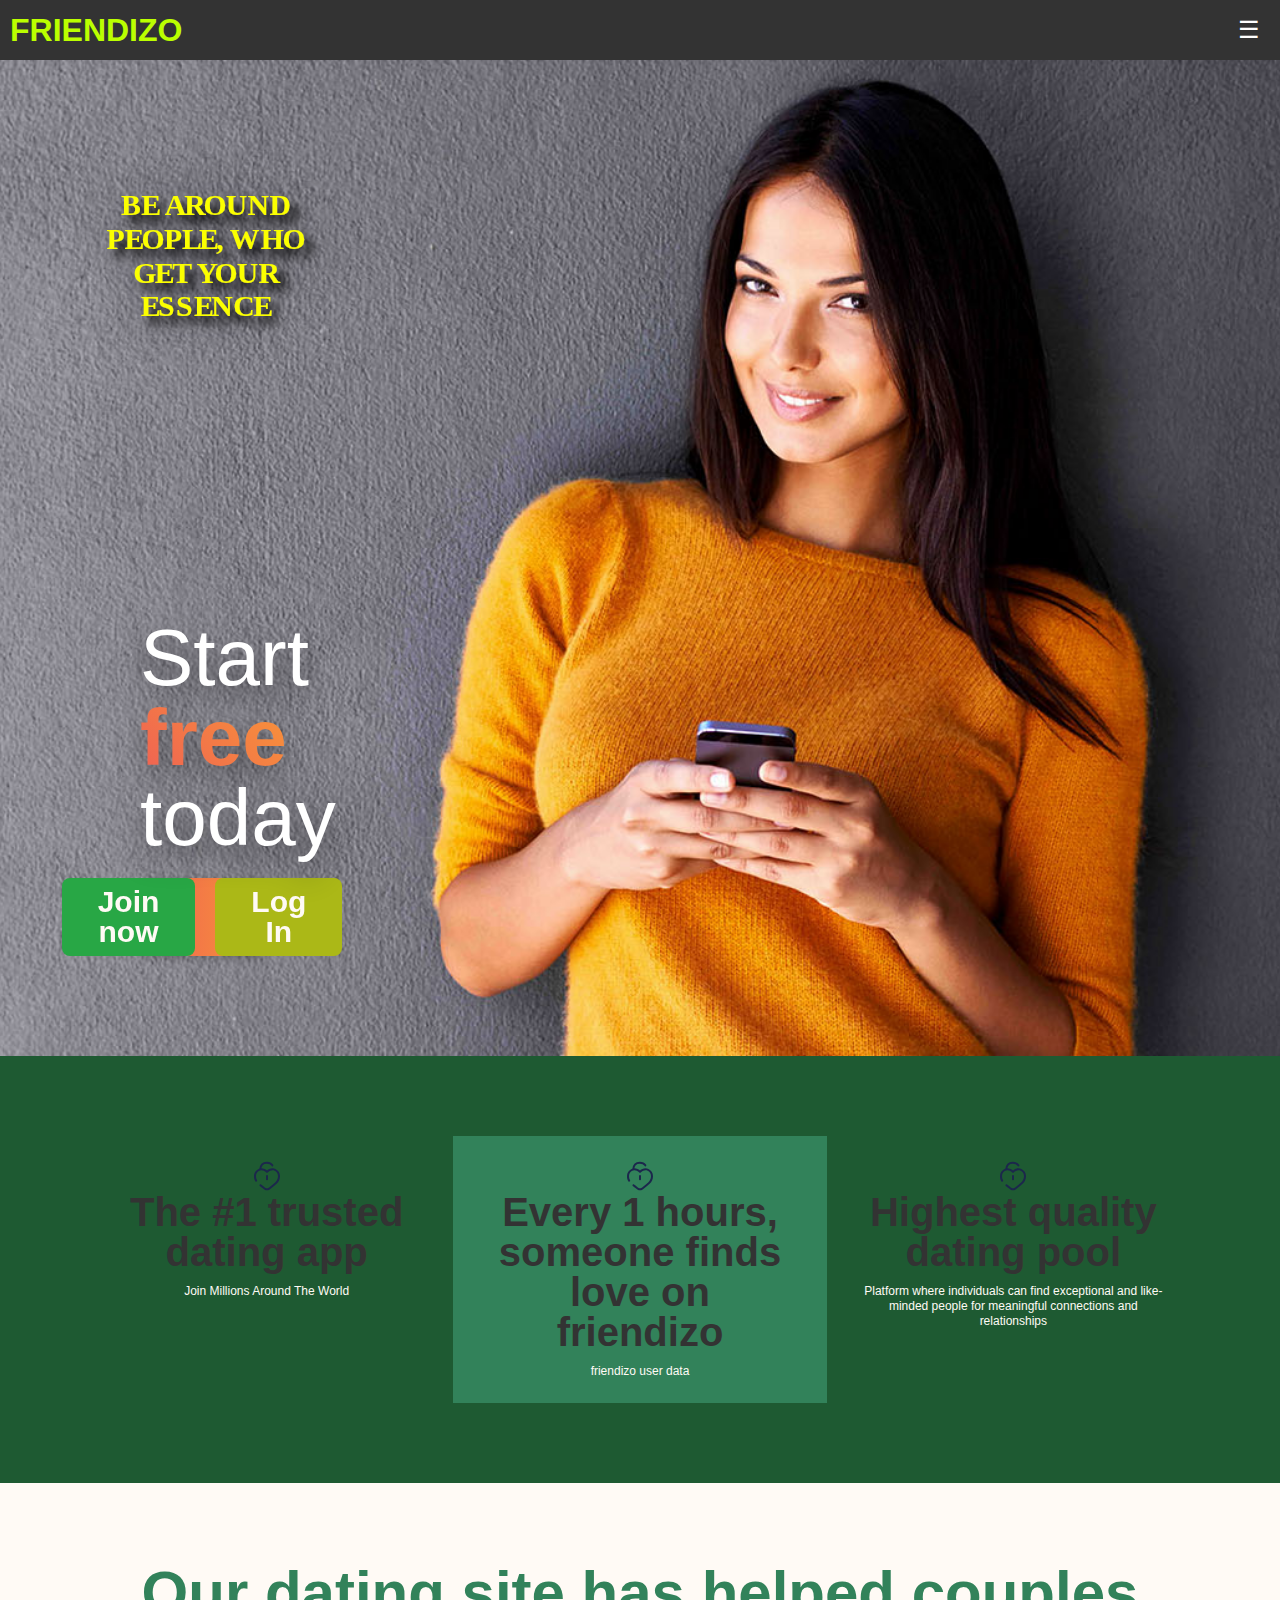
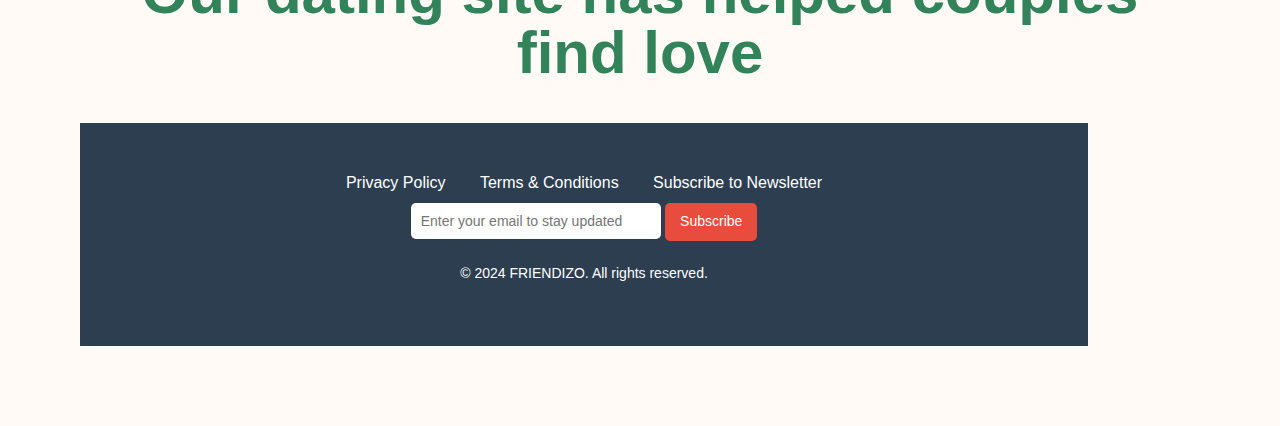
==== index.html @ dfd14a51 "ALL" ====
<link rel="stylesheet" id="theme-css" href="css/theme-friendizo.css" media="all">
<link rel="stylesheet" id="header" href="css/theme-friendizo.css" media="all">
		<link rel="shortcut icon" href="favicon.ico">
		<link rel="shortcut icon" href="images/favicon.svg" type="image/svg+xml">
		<meta name="application-name" content="friendizo">
		<meta name="theme-color" content="#32825a">
				<link rel="alternate" href="https://www.friendizo.com" hreflang="en-US">			
<!DOCTYPE html>
<html lang="en">
<head>
    <meta charset="UTF-8">
    <meta name="viewport" content="width=device-width, initial-scale=1.0">
    <title>FRIENDIZO</title>
    <style>
        body {
            margin: 0;
            font-family: Arial, sans-serif;
        }

        header {
            display: flex;
            justify-content: space-between;
            align-items: center;
            padding: 10px;
            background-color: #333;
            color: white;
            position: relative;
        }

        .logo {
            font-size: 2rem;
            font-weight: bold;
            color: #bbff00;
            animation: pulse 2s infinite;
        }

        @keyframes pulse {
            0%, 100% {
                transform: scale(1);
            }
            50% {
                transform: scale(1.1);
            }
        }

        .toggle-button {
            background: none;
            border: none;
            color: white;
            font-size: 1.5rem;
            cursor: pointer;
            padding: 5px 10px;
        }

        .menu-container {
            position: absolute;
            top: 50px;
            right: 10px;
            background-color: #444;
            color: white;
            width: 200px;
            display: none;
            border-radius: 5px;
            overflow: hidden;
            z-index: 10;
        }

        .menu-container a {
            color: white;
            text-decoration: none;
            display: block;
            padding: 10px;
            transition: background-color 0.3s ease, color 0.3s ease;
        }

        .menu-container a:hover {
            background-color: #ff6f61;
            color: white;
        }

        @keyframes slideDown {
            from {
                transform: translateY(-20px);
                opacity: 0;
            }
            to {
                transform: translateY(0);
                opacity: 1;
            }
        }

        @keyframes slideUp {
            from {
                transform: translateY(0);
                opacity: 1;
            }
            to {
                transform: translateY(-20px);
                opacity: 0;
            }
        }

        .menu-container.show {
            display: block;
            animation: slideDown 0.3s ease;
        }

        .menu-container.hide {
            animation: slideUp 0.3s ease;
            animation-fill-mode: forwards;
        }

        @media (max-width: 768px) {
            header {
                flex-wrap: wrap;
            }

            .menu-container {
                width: 100%;
                right: 0;
            }
        }
    </style>
</head>
<body>
    <header>
        <div class="logo"><a href="index.html">FRIENDIZO</a></div>
		
        <button class="toggle-button" onclick="toggleMenu()">☰</button>
    </header>
    <div id="menu" class="menu-container">
        
        <a href="index.html">Home</a>
        <a href="Log-in-form.html">Log In</a>
        <a href="Registration-form.html">Sign Up</a>

    </div>
    <script>
        const menu = document.getElementById('menu');
        let isMenuOpen = false;

        function toggleMenu() {
            if (isMenuOpen) {
                menu.classList.remove('show');
                menu.classList.add('hide');
                setTimeout(() => menu.style.display = 'none', 300);
            } else {
                menu.style.display = 'block';
                menu.classList.remove('hide');
                menu.classList.add('show');
            }
            isMenuOpen = !isMenuOpen;
        }
    </script>
</body>

	<section class="lp-header has-transition has-mobile-gradient has-main-100-background-color alignleft">
		<div class="image-container active" style="background-color: transparent; transition: opacity 2s ease-in-out;">
			<picture>
				<source media="(min-width: 768px)" srcset="images/homepage-uk-female-2023-02.jpg">
				<source srcset="images/date-ideas-1024x427.jpg">
				<img decoding="async" width="828" height="600" src="images/date-ideas-1024x427.jpg" alt="" loading="eager" fetchpriority="high">
			</picture>
		</div>
		<div class="image-container" style="background-color: transparent; transition: opacity 2s ease-in-out;">
			<picture>
				<source media="(min-width: 768px)" srcset="images/homepage-uk-male-2023-02.jpg">
				<source srcset="images/homepage-uk-male-2023-02-828x600.jpg">
				<img decoding="async" width="828" height="600" src="images/homepage-uk-male-2023-02-828x600.jpg" alt="" loading="lazy" fetchpriority="low">
			</picture>
		</div>
		<div class="block-content">
			<div class="inner-blocks">
	
				<div class="wp-block-group is-style-claim is-layout-flow wp-block-group-is-layout-flow">
					<div class="wp-block-group__inner-container">
						<figure class="wp-block-image aligncenter size-full is-resized is-style-drop-shadow">
							<img decoding="async" src="images/GWGY.svg" alt="" class="wp-image-193" style="width:600px">
						</figure>
						<div style="height:100px" aria-hidden="true" class="wp-block-spacer"></div>
					</div>
				</div>
<div class="wp-block-psg-intent-questions"><div class="container"><div class="wrapper">
<div class="wp-block-group is-layout-constrained wp-block-group-is-layout-constrained"><div class="wp-block-group__inner-container">


    <div class="wp-block-group is-layout-constrained wp-block-group-is-layout-constrained" id="question-2" style="display: block;">
        <div class="wp-block-group__inner-container">
            <p class="has-text-align-center is-style-heading" style="margin-bottom:var(---wp---preset---spacing---20); font-size:80px; font-style:normal; font-weight:500">
                Start <strong>free</strong> today
            </p>
            <div class="wp-block-button is-style-premium" style="display: flex; justify-content: center; gap: 20px;">
                <a class="wp-block-button__link wp-element-button" href="Registration-form.html">Join now</a>
                <a class="wp-block-button__link wp-element-button" href="Log-in-form.html">Log In</a>
            </div>
        </div>
    </div>
    


<script>
function showNextQuestion(nextQuestionId) {
    // Hide all sections
    document.querySelectorAll('.wp-block-group, .wp-block-psg-intent-question').forEach(el => {
        el.style.display = 'none';
    });
    // Show the targeted section
    document.getElementById(nextQuestionId).style.display = 'block';
}
</script>

<div class="hidden"></div>

</form>
</div></div>
</div></div></div>

<div class="seal">
	<div class="wp-block-image">
		<figure class="alignright">
	</div>
</div>

		</div>
	</div>
</section>



<div class="wp-block-group has-main-100-dark-background-color has-background is-layout-flow wp-block-group-is-layout-flow is-mobile-visible" style="margin-top:0;margin-bottom:0;padding-top:var(--wp--preset--spacing--16);padding-bottom:var(--wp--preset--spacing--16)"><div class="wp-block-group__inner-container">
<div class="seal">
	<div class="wp-block-image">
		<figure class="aligncenter">
	</div>
</div>
</div></div>



<div class="wp-block-group alignwide benefits has-main-200-color has-text-color has-background is-layout-flow wp-block-group-is-layout-flow" id="benefits" style="background-color:#1e5a32"><div class="wp-block-group__inner-container">
<div class="wp-block-columns md is-layout-flex wp-block-columns md-is-layout-flex">
<div class="wp-block-column is-style-default has-background is-layout-flow wp-block-column-is-layout-flow" style="background-color:#1e5a32">
<figure class="wp-block-image aligncenter size-full is-resized"><img decoding="async" src="images/Double-Heart.svg" alt="" class="wp-image-166" style="width:32px"></figure>



<p class="has-text-align-center is-style-heading" style="margin-top:var(--wp--preset--spacing--10);margin-bottom:var(--wp--preset--spacing--10);font-size:40px;font-style:normal;font-weight:700">The #1 trusted dating app</p>



<p class="has-text-align-center" style="margin-bottom:0;font-size:12px">Join Millions Around The World</p>
</div>



<div class="wp-block-column has-main-100-background-color has-background is-layout-flow wp-block-column-is-layout-flow">
<figure class="wp-block-image aligncenter size-full is-resized"><img decoding="async" src="images/Double-Heart.svg" alt="" class="wp-image-166" style="width:32px"></figure>



<p class="has-text-align-center is-style-heading" style="margin-top:var(--wp--preset--spacing--10);margin-bottom:var(--wp--preset--spacing--10);font-size:40px;font-style:normal;font-weight:700">Every 1 hours, someone finds love on friendizo</p>



<p class="has-text-align-center" style="margin-bottom:0;font-size:12px">friendizo user data</p>
</div>



<div class="wp-block-column has-background is-layout-flow wp-block-column-is-layout-flow" style="background-color:#1e5a32">
<figure class="wp-block-image aligncenter size-full is-resized"><img decoding="async" src="images/Double-Heart.svg" alt="" class="wp-image-166" style="width:32px"></figure>



<p class="has-text-align-center is-style-heading" style="margin-top:var(--wp--preset--spacing--10);margin-bottom:var(--wp--preset--spacing--10);font-size:40px;font-style:normal;font-weight:700">Highest quality dating pool</p>



<p class="has-text-align-center" style="margin-bottom:0;font-size:12px">Platform where individuals can find exceptional and like-minded people for meaningful connections and relationships</p>
</div>
</div>
</div></div>

</head>

</div>


<div id="Facts" class="wp-block-group is-style-default has-main-200-background-color has-background is-layout-flow wp-block-group-is-layout-flow"><div class="wp-block-group__inner-container">
    
<h1 class="wp-block-heading has-text-align-center has-main-100-color has-text-color" id="our-dating-site-helps-millions-find-real-love">Our dating site has helped couples find love</h1>
    </div>

    
<div class="login-container">
        <footer class="footer">
            <div class="footer-container">
                <div class="footer-links">
                    <a href="privacy-policy.html">Privacy Policy</a>
                    <a href="terms-and-conditions.html">Terms & Conditions</a>
                    <a href="#newsletter">Subscribe to Newsletter</a>
                </div>
                <div class="footer-newsletter" id="newsletter">
                    <form action="#" method="post" class="newsletter-form">
                        <input 
                            type="email" 
                            name="email" 
                            placeholder="Enter your email to stay updated" 
                            required 
                            class="newsletter-input">
                        <button type="submit" class="newsletter-btn">Subscribe</button>
                    </form>
                </div>
                <div class="footer-rights">
                    <p>© 2024 FRIENDIZO. All rights reserved.</p>
                </div>
            </div>
        </footer>
---- css/theme-friendizo.css ----
*,:after,:before{box-sizing:border-box}[hidden],template{display:none}a{background:transparent}a:active,a:hover{outline:0}abbr[title]{border-bottom:1px dotted}b,strong{font-weight:600}dfn{font-style:italic}h1{font-size:2em;margin:.67em 0}mark{background:#ff0;color:#000}small{font-size:80%}sub,sup{font-size:50%;line-height:0;position:relative;vertical-align:baseline}sup{top:-.5em}sub{bottom:-.25em}img{border:0}svg:not(:root){overflow:hidden}figure{margin:0 0 1em}hr{box-sizing:content-box;height:0}pre{overflow:auto}code,kbd,pre,samp{font-family:monospace;font-size:1em}button,input,optgroup,select,textarea{color:inherit;font:inherit;margin:0}button{background:transparent;border:none;overflow:visible}button,select{text-transform:none}button,html input[type=button],input[type=reset],input[type=submit]{-webkit-appearance:button;cursor:pointer}button[disabled],html input[disabled]{cursor:default}button::-moz-focus-inner,input::-moz-focus-inner{border:0;padding:0}input{line-height:normal}input[type=checkbox],input[type=radio]{box-sizing:border-box;padding:0}input[type=number]::-webkit-inner-spin-button,input[type=number]::-webkit-outer-spin-button{height:auto}input[type=search]{-webkit-appearance:textfield;box-sizing:content-box}input[type=search]::-webkit-search-cancel-button,input[type=search]::-webkit-search-decoration{-webkit-appearance:none}fieldset{margin:0}fieldset,legend{border:0;padding:0}textarea{overflow:auto}optgroup{font-weight:600}table{border-collapse:collapse;border-spacing:0}ol,td,th,ul{padding:0}ol,ul{margin:0}@keyframes knightrider{0%{transform:translateX(-100%)}40%{transform:translateX(-100%)}60%{transform:translateX(100%)}to{transform:translateX(100%)}}html{scroll-behavior:smooth}body{-webkit-font-smoothing:antialiased;display:flex;flex-direction:column;justify-content:space-between;margin:0;min-height:100vh}.page-wrapper{overflow-x:hidden;position:relative}.transition .page-wrapper{transition:transform .35s cubic-bezier(.15,.65,.25,.95)}.login-form-is-visible .page-wrapper{transform:translateY(var(--login-form-height))}.is-desktop-visible{display:none}@media (min-width:768px){.is-desktop-visible{display:block}.is-mobile-visible{display:none}}.inner{margin:0 auto;max-width:1280px;padding:0 20px;width:100%}.has-text-align-left{text-align:left}.has-text-align-center{text-align:center}.has-text-align-right{text-align:right}.is-style-hyphens{-webkit-hyphens:auto;hyphens:auto}p.is-style-no-margin{margin-bottom:.1em}p.is-style-max-width{margin-left:auto;margin-right:auto;max-width:700px}.visually-hidden{clip:rect(0 0 0 0);-webkit-clip-path:inset(50%);clip-path:inset(50%);height:1px;overflow:hidden;position:absolute;white-space:nowrap;width:1px}:focus-visible{border-radius:inherit;outline:2px solid #e84034;outline-offset:2px}dialog{background-color:#fff;border:none;border-radius:20px;max-width:500px}dialog .modalbox{display:flex;flex-direction:column;gap:20px}dialog .modalbox-headline,dialog .modalbox-text{margin:0}.wp-block-psg-animation-container>*{opacity:0}.language-container .language-selector{display:inline-block;position:relative}.language-container .language-selector .current-language{align-items:center;background-color:transparent;border:2px solid hsla(0,0%,100%,.7);cursor:pointer;display:inline-flex;font-size:13px;padding:10px 16px;width:102px}.language-container .language-selector .current-language.is-visible+.language-list{opacity:1;pointer-events:auto;transition:opacity .25s ease-out}.language-container .language-selector .current-language svg{height:14px;margin-left:5px;pointer-events:none;width:14px}.language-container .language-selector .current-language svg path{fill:#fff}.language-container .language-selector .language-list:after{border-left:12px solid transparent;border-right:12px solid transparent;border-top:12px solid #fff;content:"";height:0;left:50%;margin-left:-12px;position:absolute;top:calc(100% - 1px);width:0}@media (min-width:930px){.language-container .language-selector .language-list:after{left:100%;margin-left:-62px}}.language-container .language-selector ul{background-color:#fff;border-radius:4px;box-shadow:0 -8px 50px -9px rgba(0,0,0,.15);color:#000;padding:12px 30px}.language-container .language-selector ul a{align-items:center;display:inline-flex;padding:10px 0;width:100%}.language-container .language-selector ul a:hover{text-decoration:underline}.language-container .language-selector .flag{margin-right:10px;pointer-events:none}.login-form{top:-100%}.login-form-is-visible .login-form{top:0}.header.default:before{box-shadow:0 0 200px rgba(0,0,10,.6),0 0 150px rgba(0,0,10,.4),0 0 100px rgba(0,0,10,.4);content:"";height:100px;left:0;pointer-events:none;position:absolute;top:0;transform:translateY(-100%);width:100%}.is-layout-flex{display:flex;flex-wrap:wrap;gap:10px}.is-layout-flex>*{margin:0}.is-layout-flex.is-vertical{flex-direction:column}.is-layout-flex.is-nowrap{flex-wrap:nowrap}.is-layout-flex.is-content-justification-left{justify-content:flex-start}.is-layout-flex.is-content-justification-left.is-vertical{align-items:flex-start}.is-layout-flex.is-content-justification-center{justify-content:center}.is-layout-flex.is-content-justification-center.is-vertical{align-items:center}.is-layout-flex.is-content-justification-right{justify-content:flex-end}.is-layout-flex.is-content-justification-right.is-vertical{align-items:flex-end}.is-layout-flex.is-content-justification-stretch{align-items:stretch}.is-layout-flex.is-content-justification-space-between{justify-content:space-between}.wp-block-button{border:none;box-shadow:none;cursor:pointer;transition:background-color .2s,box-shadow .2s}.wp-block-button.wp-block-button__width-25{min-width:25%}.wp-block-button.wp-block-button__width-50{min-width:50%}.wp-block-button.wp-block-button__width-75{min-width:75%}.wp-block-button.wp-block-button__width-100{width:100%}.wp-block-column{flex-basis:100%;padding:0;width:100%}.wp-block-column.is-vertically-aligned-top{align-self:flex-start}.wp-block-column.is-vertically-aligned-center{align-self:center}.wp-block-column.is-vertically-aligned-bottom{align-self:flex-end}.wp-block-column>.wp-block-group,.wp-block-column>.wp-block-group>.wp-block-group__inner-container{padding:0}.wp-block-columns{flex-wrap:nowrap;gap:0}@media (max-width:calc(680px - 1px)){.wp-block-columns:not(.is-not-stacked-on-mobile).sm{flex-direction:column}.wp-block-columns:not(.is-not-stacked-on-mobile).sm.mobile-reverse-order{flex-direction:column-reverse}.wp-block-columns:not(.is-not-stacked-on-mobile).sm.max-width .wp-block-column>*{margin-left:auto;margin-right:auto;max-width:364px}}@media (max-width:calc(768px - 1px)){.wp-block-columns:not(.is-not-stacked-on-mobile).md{flex-direction:column}.wp-block-columns:not(.is-not-stacked-on-mobile).md.mobile-reverse-order{flex-direction:column-reverse}.wp-block-columns:not(.is-not-stacked-on-mobile).md.max-width .wp-block-column>*{margin-left:auto;margin-right:auto;max-width:364px}}@media (max-width:calc(930px - 1px)){.wp-block-columns:not(.is-not-stacked-on-mobile).lg{flex-direction:column}.wp-block-columns:not(.is-not-stacked-on-mobile).lg.mobile-reverse-order{flex-direction:column-reverse}.wp-block-columns:not(.is-not-stacked-on-mobile).lg.max-width .wp-block-column>*{margin-left:auto;margin-right:auto;max-width:364px}}@media (max-width:calc(1200px - 1px)){.wp-block-columns:not(.is-not-stacked-on-mobile).xl{flex-direction:column}.wp-block-columns:not(.is-not-stacked-on-mobile).xl.mobile-reverse-order{flex-direction:column-reverse}.wp-block-columns:not(.is-not-stacked-on-mobile).xl.max-width .wp-block-column>*{margin-left:auto;margin-right:auto;max-width:364px}}.wp-block-columns.are-vertically-aligned-top{align-items:flex-start}.wp-block-columns.are-vertically-aligned-center{align-items:center}.wp-block-columns.are-vertically-aligned-bottom{align-items:flex-end}.wp-block-columns.is-style-gap-10{gap:10px}.wp-block-columns.is-style-gap-10+.wp-block-columns{margin-top:10px}.wp-block-columns.is-style-gap-20{gap:20px}.wp-block-columns.is-style-gap-20+.wp-block-columns{margin-top:20px}.wp-block-columns.is-style-gap-30{gap:30px}.wp-block-columns.is-style-gap-30+.wp-block-columns{margin-top:30px}.wp-block-columns.is-style-gap-40{gap:40px}.wp-block-columns.is-style-gap-40+.wp-block-columns{margin-top:40px}.wp-block-group.alignfull .wp-block-group__inner-container,.wp-block-group.alignwide .wp-block-group__inner-container{padding:0}.wp-block-group.alignfull .wp-block-group__inner-container{max-width:unset}.wp-block-group.is-style-max-width .wp-block-group__inner-container{max-width:980px}.wp-block-group .wp-block-group__inner-container{margin:0 auto;max-width:1280px;padding:0 20px}.wp-block-group .wp-block-group__inner-container>a{display:block;outline-offset:4px}.wp-block-image{margin-bottom:0}.wp-block-image.is-style-cover{height:100%}.wp-block-image.is-style-cover img{height:100%;-o-object-fit:cover;object-fit:cover;width:100%}.wp-block-image.is-style-rounded img{border-radius:50%;-o-object-fit:cover;object-fit:cover}.wp-block-image.is-style-drop-shadow img{filter:drop-shadow(0 0 50px rgba(0,0,10,.4))}.wp-block-image:after{clear:both;content:"";display:table;float:none}.wp-block-image figure{margin-bottom:0}.wp-block-image img{display:block;max-width:100%}.wp-block-image img.has-border-color{border-style:solid}.wp-block-image:not(.is-style-rounded):not(.is-style-cover) img{height:auto}.wp-block-image .aligncenter,.wp-block-image.aligncenter{margin-left:auto;margin-right:auto;text-align:center}.wp-block-image .aligncenter img,.wp-block-image.aligncenter img{display:inline-block}.wp-block-image .alignleft{float:left}.wp-block-image .alignleft img{display:block}.wp-block-image .alignright{float:right}.wp-block-image .alignright img{display:block}.wp-block-image>a{display:inline-block}.wp-block-image>a>img{pointer-events:none}.wp-caption{max-width:100%}.wp-block-separator{background-color:rgba(0,0,10,.15);border:none;height:1px;margin:0 auto;max-width:1240px;width:calc(100% - 40px)}.wp-block-separator.aligncenter{max-width:980px}.wp-block-separator.alignwide{max-width:1280px;width:100%}.wp-block-separator.alignfull{max-width:100%;width:100%}.wp-block-spacer{margin:0}.wp-block-embed{margin:0 auto}.wp-block-embed.aligncenter{max-width:700px}.embed__container{height:0;overflow:hidden;padding-bottom:56.25%;padding-top:0;position:relative}.embed__container iframe{border:0;height:100%;left:0;position:absolute;top:0;width:100%}.wp-block-quote cite{display:block;font-size:.75em;font-style:normal}.lp-header{height:auto;overflow:hidden;position:relative;width:100%}@media (min-width:768px){.lp-header{min-height:88vh}}.lp-header.has-transition .image-container{transition:opacity 1s ease-in-out 1s}@media (min-width:768px){.lp-header.has-gradient .image-container:after{background:linear-gradient(90deg,rgba(0,0,10,.4) 0,transparent 60%);content:"";height:100%;left:0;position:absolute;top:0;width:100%}}.lp-header.gallery-is-mobile-hidden .image-container{display:none}@media (min-width:768px){.lp-header.gallery-is-mobile-hidden .image-container{display:block}}.lp-header.gallery-is-mobile-hidden .block-content{padding-top:30px}.lp-header .image-container{height:280px;left:0;opacity:0;position:absolute;top:0;width:100%}@media (min-width:768px){.lp-header .image-container{height:100%}}.lp-header .image-container.active{opacity:1;transition-delay:0ms}.lp-header .image-container[style="background-color: transparent"] img{width:100%}.lp-header .image-container img{display:block;height:100%;margin:0 auto;max-width:100%;-o-object-fit:cover;object-fit:cover;-o-object-position:50% 20%;object-position:50% 20%;width:100%}@media (min-width:768px){.lp-header .image-container img{-o-object-position:50% 50%;object-position:50% 50%;width:auto}}.lp-header .block-content{margin:0 auto;max-width:1280px;padding:300px 20px 30px;position:relative}@media (min-width:768px){.lp-header .block-content{min-height:inherit;padding:90px 20px 20px}}.lp-header .seal{bottom:10px;display:none;left:0;position:absolute;width:100%}@media (min-width:768px){.lp-header .seal{display:block}}.lp-header .seal .wp-block-image{padding:0 20px}.seal{pointer-events:none}.seal figure{margin-bottom:0}.seal a{display:block;pointer-events:auto}.wp-block-psg-slider{position:relative}.wp-block-psg-slider .scroll-slider{padding:0 50px;position:relative;width:100%;z-index:1}@media (min-width:768px){.wp-block-psg-slider .scroll-slider{padding:0 90px}.wp-block-psg-slider .scroll-slider[data-items-desktop="2"] .scroll-slider-wrapper>*{flex:0 0 50%;padding:0 5px}.wp-block-psg-slider .scroll-slider[data-items-desktop="3"] .scroll-slider-wrapper>*{flex:0 0 33.3333333333%;padding:0 5px}}.wp-block-psg-slider .scroll-slider .scroll-slider-wrapper{display:flex;list-style:none;overflow-x:hidden;scrollbar-width:none;width:100%}.wp-block-psg-slider .scroll-slider .scroll-slider-wrapper::-webkit-scrollbar{display:none}.wp-block-psg-slider .scroll-slider .scroll-slider-wrapper>*{flex:0 0 100%;padding:0;transform:translateZ(0)}.wp-block-psg-slider .scroll-slider .scroll-slider-wrapper>* .wp-block-image{margin-bottom:0}.wp-block-psg-slider .scroll-slider.scroll-enabled .scroll-slider-wrapper{-webkit-overflow-scrolling:touch;overflow-x:auto;overflow-y:hidden;scroll-snap-type:x mandatory}@media (hover:hover){.wp-block-psg-slider .scroll-slider.scroll-enabled .scroll-slider-wrapper{pointer-events:none}.wp-block-psg-slider .scroll-slider.scroll-enabled .scroll-slider-wrapper>*{pointer-events:auto}}.wp-block-psg-slider .scroll-slider.scroll-enabled .scroll-slider-wrapper>*{overflow:hidden;scroll-snap-align:start}.wp-block-psg-slider .scroll-slider.scroll-enabled .icon{visibility:visible}.wp-block-psg-slider .scroll-slider-pagination{display:flex;justify-content:center;padding:10px;position:relative;z-index:2}.wp-block-psg-slider .scroll-slider-pagination .bullet{background-color:#fff;border:2px solid rgba(0,0,10,.6);border-radius:50%;cursor:pointer;flex-basis:16px;height:16px;margin:0 8px;padding:0;width:16px}.wp-block-psg-slider .scroll-slider-pagination .bullet.active{border-color:#32825a}@media (hover:hover){.wp-block-psg-slider .scroll-slider-pagination .bullet:hover:after{background-color:#fff;transition-timing-function:ease-out}}.wp-block-psg-slider .scroll-slider-pagination+.scroll-slider-navigation{margin-top:-36px}.wp-block-psg-slider .scroll-slider-navigation{display:flex;justify-content:space-between;margin-left:-10px;pointer-events:none;position:absolute;top:50%;transform:translateY(-50%);width:calc(100% + 20px);z-index:2}@media (min-width:768px){.wp-block-psg-slider .scroll-slider-navigation{margin-left:0;width:100%}}.wp-block-psg-slider .scroll-slider-navigation button{align-items:center;background:none no-repeat 50% #32825a;border:none;border-radius:50%;display:flex;height:48px;justify-content:center;pointer-events:auto;transition:opacity .2s ease-out;width:48px}.wp-block-psg-slider .scroll-slider-navigation button:after{background-color:#fff;content:"";min-height:24px;min-width:24px}.wp-block-psg-slider .scroll-slider-navigation button:disabled{opacity:.2;pointer-events:none}.wp-block-psg-slider .scroll-slider-navigation button.prev:after{-webkit-mask-image:url(../images/icon-arrow-left-light.svg);mask-image:url(../images/icon-arrow-left-light.svg)}.wp-block-psg-slider .scroll-slider-navigation button.next:after{-webkit-mask-image:url(../images/icon-arrow-right-light.svg);mask-image:url(../images/icon-arrow-right-light.svg)}.error404 main{background:none transparent;padding:48px 0}.error404 .hentry{text-align:center}.error404 .hentry__title{color:#404047;margin:0 0 48px}.error404 .hentry__title .icon{color:#ef5602;display:block;font-size:72px;margin:0 0 24px}.error404 .hentry__content p{margin:24px 0 32px}lite-youtube{align-items:center;background-color:#32825a;background-position:50%;background-size:cover;border-radius:8px;cursor:pointer;display:flex;height:100%;justify-content:center;left:0;overflow:hidden;position:absolute;top:0;width:100%}lite-youtube:hover .play-button .shape{background-color:red;opacity:1}lite-youtube img{display:block;transform:scale(1.02)}lite-youtube .play-button{background:transparent;border:none;position:relative}lite-youtube .play-button:focus-visible{outline:none}lite-youtube .play-button:focus-visible .shape{background-color:red;opacity:1}lite-youtube .play-button:after{border-color:transparent transparent transparent #fff;border-style:solid;border-width:1em 0 1em 1.732em;content:"";font-size:.75em;height:0;left:50%;margin:-1em 0 0 -.75em;position:absolute;top:50%;width:0}lite-youtube .play-button .shape{background:#000;border-radius:50%/10%;color:#fff;height:3em;opacity:.7;position:relative;transition:all .15s ease-out;width:4em}lite-youtube .play-button .shape:before{background:inherit;border-radius:5%/50%;bottom:9%;content:"";left:-5%;position:absolute;right:-5%;top:9%}body{--body-bg-color:#32825a;background:var(--body-bg-color);color:#282828;font-family:SuisseIntl,sans-serif;font-size:16px;line-height:1.25}@font-face{font-display:swap;font-family:SuisseIntl;font-style:normal;font-weight:400;src:url(../fonts/SuisseIntl-Regular-WebS.woff2) format("woff2")}@font-face{font-display:swap;font-family:SuisseIntl;font-style:normal;font-weight:700;src:url(../fonts/SuisseIntl-Bold-WebS.woff2) format("woff2")}@font-face{font-display:swap;font-family:national-2-compressed;font-style:normal;font-weight:700;src:url(../fonts/national-2-compressed-bold.woff2) format("woff2")}@font-face{font-display:swap;font-family:national-2-compressed;font-style:normal;font-weight:500;src:url(../fonts/national-2-compressed-medium.woff2) format("woff2")}@font-face{font-display:swap;font-family:Parshicons;font-style:normal;font-weight:400;src:url(../fonts/parshicons.woff2) format("woff2")}h1,h2,h3,h4,h5,h6{font-family:national-2-compressed,sans-serif;font-stretch:normal;font-style:normal;font-weight:700;line-height:1;margin:0 0 .6665em}h1,h2,h3{font-size:50px}@media (min-width:768px){h1,h2,h3{font-size:60px}}h4{font-size:40px}h5{font-size:30px}h6{font-size:20px}a{color:inherit;outline:none}a,a:focus,a:hover{text-decoration:none}p.is-style-heading{font-family:national-2-compressed,sans-serif;font-stretch:normal;font-style:normal;font-weight:700;line-height:1}p.is-style-max-width{max-width:54ch}main ol,main p,main ul{font-size:20px;line-height:1.25;margin:0 0 2em}main ol a,main p a,main ul a{color:#32825a;text-decoration:underline}main ol:empty,main p:empty,main ul:empty{display:none}main ol,main ul{padding-left:22px}.icon{align-items:center;display:flex;font-size:15px;padding:4px 10px 1px;position:relative}.icon:before{font-family:Parshicons;font-style:normal;line-height:inherit}[class*=" icon-"] a,[class^=icon-] a{display:block;height:100%;left:0;overflow:hidden;position:absolute;text-indent:9999px!important;top:0;width:100%}.icon--girl:before{content:"\e001"}.icon--envelope:before{content:"\e002"}.icon--print:before{content:"\e003"}.icon--bin:before{content:"\e004"}.icon--keys:before{content:"\e005"}.icon--dislikes:before{content:"\e006"}.icon--star:before{content:"\e007"}.icon--warning:before{content:"\e008"}.icon--picture:before{content:"\e009"}.icon--circle-ok:before{content:"\e010"}.icon--circle-question-mark:before{content:"\e011"}.icon--lock:before{content:"\e012"}.icon--ok-2:before{content:"\e013"}.icon--google-maps:before{content:"\e015"}.icon--chat:before{content:"\e016"}.icon--filter:before{content:"\e017"}.icon--nameplate:before{content:"\e018"}.icon--photo:before{content:"\e019"}.icon--male-female:before{content:"\e020"}.icon--visitors:before{content:"\e021"}.icon--graph-1:before{content:"\e022"}.icon--halfling-search:before{content:"\e023"}.icon--halfling-list-alt:before{content:"\e024"}.icon--user:before{content:"\e025"}.icon--halfling-cog:before{content:"\e026"}.icon--pencil:before{content:"\e028"}.icon--threads:before{content:"\e029"}.icon--clock:before{content:"\e030"}.icon--reply:before{content:"\e031"}.icon--circle-plus:before{content:"\e032"}.icon--shield:before{content:"\e033"}.icon--refresh:before{content:"\e034"}.icon--circle-minus:before{content:"\e035"}.icon--chevron-left:before{content:"\e027"}.icon--chevron-right:before{content:"\e014"}.icon--message-read:before{content:"\e036"}.icon--circle-info:before{content:"\e037"}.icon--close:before{content:"\e038"}.icon--circle-percent0:before{content:"\e039"}.icon--circle-percent10:before{content:"\e040"}.icon--circle-percent20:before{content:"\e041"}.icon--circle-percent30:before{content:"\e042"}.icon--circle-percent40:before{content:"\e043"}.icon--circle-percent50:before{content:"\e044"}.icon--circle-percent60:before{content:"\e045"}.icon--circle-percent70:before{content:"\e046"}.icon--circle-percent80:before{content:"\e047"}.icon--circle-percent90:before{content:"\e048"}.icon--circle-percent100:before{content:"\e049"}.icon--pin:before{content:"\e050"}.icon--arrow-up:before{content:"\e051"}.icon--arrow-right:before{content:"\e052"}.icon--arrow-down:before{content:"\e053"}.icon--arrow-left:before{content:"\e054"}.icon--smile:before{content:"\e055"}.icon--spin-right:before{content:"\e056"}.icon--spin-left:before{content:"\e057"}.icon--drag-handle:before{content:"\e058"}.icon--eye-close:before{content:"\e059"}.icon--body-height:before{content:"\e060"}.icon--education:before{content:"\e061"}.icon--earth:before{content:"\e062"}.icon--smoke:before{content:"\e063"}.icon--sport:before{content:"\e064"}.icon--paw:before{content:"\e065"}.icon--tag:before{content:"\e066"}.icon--kid:before{content:"\e067"}.icon--ban:before{content:"\e068"}.icon--note:before{content:"\e069"}.icon--table-tennis:before{content:"\e070"}.icon--thumbs-up:before{content:"\e071"}.icon--quote:before{content:"\e072"}.icon--upload:before{content:"\e073"}.icon--invisible:before{content:"\e074"}.icon--badge:before{content:"\e075"}.icon--chevron-up:before{content:"\e076"}.icon--chevron-down:before{content:"\e077"}.icon--chevron2-right:before{content:"\e078"}.icon--chevron2-left:before{content:"\e079"}.icon--chevron2-up:before{content:"\e080"}.icon--chevron2-down:before{content:"\e081"}.icon--chart:before{content:"\e082"}.icon--play:before{content:"\e083"}.icon--magazin:before{content:"\e084"}.icon--circle-social-blog:before{content:"\e085"}.icon--circle-social-fb:before{content:"\e086"}.icon--circle-social-t:before{content:"\e087"}.icon--circle-social-yt:before{content:"\e088"}.icon--circle-social-gplus:before{content:"\e089"}.icon--circle-social-ig:before{content:"\e090"}.icon--heart:before{content:"\e091"}.icon--bulb:before{content:"\e092"}.icon--headset:before{content:"\e093"}.icon--receiver:before{content:"\e094"}.icon--speakbubbles:before{content:"\e095"}.icon--cam:before{content:"\e096"}.icon--share:before{content:"\e097"}.icon--screen:before{content:"\e098"}.icon--circle-play:before{content:"\e099"}.icon--screen-play:before{content:"\e100"}.icon--social-fb:before{content:"\e101"}.icon--social-t:before{content:"\e102"}.icon--social-pin:before{content:"\e103"}.icon--social-gplus:before{content:"\e104"}.icon--social-xing:before{content:"\e105"}.icon--social-blog:before{content:"\e106"}.icon--social-yt:before{content:"\e107"}.icon--apple:before{content:"\e108"}.icon--android:before{content:"\e109"}.icon--circle-ok-2:before{content:"\e110"}.icon--atom-heart:before{content:"\e111"}.icon--gift:before{content:"\e112"}.icon--close-2:before{content:"\e113"}.icon--question-mark:before{content:"\e114"}.icon--exclamation-point:before{content:"\e115"}.icon--smartphone:before{content:"\e116"}.icon--inbox:before{content:"\e117"}.icon--sent:before{content:"\e118"}.icon--hi:before{content:"\e119"}.icon--painwall-crown:before{content:"\e120"}.icon--people:before{content:"\e121"}.icon--hearts:before{content:"\e091"}.icon--flowers:before{content:"\e123"}.icon--love-couple:before{content:"\e124"}.icon--clipboard:before{content:"\e125"}.icon--house:before{content:"\e126"}.icon--muffin:before{content:"\e127"}.icon--social-instagram:before{content:"\e128"}.icon--ticket:before{content:"\e129"}.icon--group:before{content:"\e130"}.icon--rocket:before{content:"\e131"}.icon--book-checkmark:before{content:"\e132"}.icon--compass:before{content:"\e133"}.icon--logout:before{content:"\e134"}.icon--menu:before{content:"\e135"}.icon--glas:before{content:"\e136"}.icon--lifesaver:before{content:"\e137"}.icon--office-building:before{content:"\e138"}.icon--dots:before{content:"\e139"}.icon--tactic:before{content:"\e140"}.icon--paperplane:before{content:"\e141"}.icon--settings:before{content:"\e142"}.icon--photo-close:before{content:"\e143"}.icon--bookmarked:before{content:"\e144"}.icon--address-book:before{content:"\e145"}.icon--comment:before{content:"\e146"}.icon--bookmark:before{content:"\e147"}.icon--bike:before{content:"\e148"}.icon--restore:before{content:"\e149"}.icon--notification:before{content:"\e150"}.icon--anniv:before{content:"\e151"}.icon--income:before{content:"\e152"}.icon--buggy:before{content:"\e153"}.icon--no-photo:before{content:"\e154"}.icon--shield-filled:before{content:"\e155"}.icon--sort:before{content:"\e156"}.icon--holiday:before{content:"\e157"}.icon--music:before{content:"\e158"}.icon--envelope-filled:before{content:"\e159"}.icon--group-filled:before{content:"\e160"}.icon--house-filled:before{content:"\e161"}.icon--ok:before{content:"\e162"}.icon--visitors-filled:before{content:"\e163"}.icon--figur:before{content:"\e164"}.icon--attractivity:before{content:"\e165"}.icon--email:before{content:"\e167"}.icon--academic-hut:before{content:"\e168"}.icon--google-maps-2:before{content:"\e169"}.icon--chevron3-right:before{content:"\e170"}.icon--chevron3-left:before{content:"\e171"}.icon--photoupload-02:before{content:"\e172"}.icon--paperplane-filled:before{content:"\e173"}.icon--icebreaker:before{content:"\e174"}.icon--switch:before{content:"\e175"}.icon--service-chat:before{content:"\e176"}.icon--minimize:before{content:"\e177"}.icon--linkedin:before{content:"\e178"}.icon--data-information:before{content:"\e179"}.icon--religion:before{content:"\e181"}.icon--university:before{content:"\e182"}.icon--political-view:before{content:"\e183"}.icon--language:before{content:"\e180"}footer{background-color:#32825a;color:#fffaf5;padding:36px 0}@media (min-width:768px){footer{padding:50px 0}}footer hr{border:0;border-top:1px solid #fffaf5;margin:0}footer .footer-widget-area{display:flex;flex-wrap:wrap;margin-left:-20px;margin-right:-20px}footer .footer-widget-area .widget{flex:0 0 100%;margin-bottom:32px;padding:0 20px}@media (min-width:540px){footer .footer-widget-area .widget{flex:0 0 50%}}@media (min-width:930px){footer .footer-widget-area .widget{flex:1}}footer .footer-widget-area .widget.language-container{align-self:center;text-align:center}@media (min-width:540px){footer .footer-widget-area .widget.language-container{flex:0 0 100%}}@media (min-width:930px){footer .footer-widget-area .widget.language-container{flex:0 0 auto;text-align:right}}@media (max-width:calc(540px - 1px)){footer.internal-links .footer-widget-area .widget{flex:0 0 50%}}footer.internal-links .widget__title{font-weight:700;margin-bottom:16px}footer.internal-links a{display:inline-block;font-family:national-2-compressed,sans-serif;font-size:24px;line-height:1;min-height:48px;min-width:48px;padding:10px 0}footer.internal-links a:hover{text-decoration:underline}footer.external-links .headline{font-family:national-2-compressed,sans-serif;font-size:22px;font-weight:700;margin-bottom:10px;text-align:center}@media (min-width:540px){footer.external-links .headline{text-align:left}}footer.external-links .links{display:flex;justify-content:center}@media (min-width:540px){footer.external-links .links{justify-content:flex-start}}footer.external-links .links li:not(:last-child){margin-right:10px}footer.external-links .links a{align-items:center;display:flex;height:48px;justify-content:center;width:48px}footer.external-links .links a img{filter:brightness(0) invert(1);height:36px;width:36px}footer.external-links .copyright{font-size:14px;text-align:center}footer .logo--horizontal{width:180px}footer ul{list-style:none}footer .updated a:after{background-color:#e84034;border-radius:3px;content:"Updated";display:inline-block;font-family:sans-serif;font-size:10px;line-height:1;margin-left:4px;padding:2px;vertical-align:super}.header{color:#fffaf5;width:100%}.header .inner{align-items:center;display:flex;justify-content:space-between;position:relative}.header .logo svg{display:block;height:100%;width:100%}.header.default{padding-top:10px;position:absolute;z-index:10}@media (min-width:768px){.header.default{padding-top:40px}}.header.default .logo{filter:drop-shadow(0 0 20px rgba(0,0,0,.5));width:160px}@media (min-width:375px){.header.default .logo{width:170px}}@media (min-width:768px){.header.default .logo{height:45px;margin-left:56px;width:252px}}.header.default .mobile-navigation-header{display:none}.header.default .navigation-container{align-items:center;display:flex}@media (min-width:930px){.header.default .mobile-navigation-toggle{display:none}}@media (max-width:calc(768px - 1px)){.header.default .header-navigation{background-color:#fff;color:#000;height:100%;left:100%;position:fixed;top:0;transition:transform .25s ease-out;width:270px;z-index:10}.header.default .header-navigation .menu-header-navigation-container{-webkit-overflow-scrolling:touch;height:calc(100% - 48px);overflow-y:auto}.header.default .header-navigation .menu{display:block}.header.default .header-navigation .menu li{border-bottom:1px solid rgba(0,0,10,.15)}.header.default .header-navigation .menu li a{border-left:6px solid transparent;border-radius:0;font-size:30px;margin:0;padding:16px 10px;transition:border-color .2s linear,background-color .2s linear}.header.default .header-navigation .menu li a:hover{border-left-color:#32825a;text-decoration:none}.header.default .header-navigation .menu li a:active{background-color:#f2f2f2}.header.default .mobile-navigation-overlay{background-color:rgba(0,0,10,.4);height:100%;left:0;opacity:0;pointer-events:none;position:fixed;top:0;transition:opacity .25s ease-out;width:100%;z-index:0}.header.default .burger{align-items:center;cursor:pointer;display:flex;flex-direction:column;height:48px;justify-content:center;margin-right:-20px;width:48px}.header.default .burger span{background-color:#fff;border-radius:50%;display:block;height:5px;margin:1px 0;width:5px}.header.default .mobile-navigation-header{align-items:center;background-color:#32825a;display:flex;height:48px;justify-content:flex-end}.header.default .mobile-navigation-header .close-button{align-items:center;display:flex;height:48px;justify-content:center;width:48px}.header.default .mobile-navigation-header .close-button path{fill:#fff}.mobile-navigation-is-visible .header.default .header-navigation{transform:translateX(-100%)}.mobile-navigation-is-visible .header.default .mobile-navigation-overlay{opacity:1;pointer-events:auto}}.header.sticky{background-color:#32825a;box-shadow:0 0 60px 0 rgba(0,0,0,.2);padding:10px 0;position:fixed;top:0;transform:translateY(-100%);transition:transform .35s cubic-bezier(.15,.65,.25,.95);z-index:20}.header.sticky.is-visible{transform:translateY(0)}.header.sticky .logo{display:none}@media (min-width:768px){.header.sticky .logo{display:block;height:45px;width:252px}}@media (max-width:calc(768px - 1px)){.header.sticky .inner{justify-content:center}.header.sticky nav{display:none}}.header.sticky .navigation-container{align-items:center;display:flex;justify-content:center;width:100%}@media (min-width:540px){.header.sticky .navigation-container{width:auto}}.login-form{background-color:#fffaf5;padding:16px 0;position:absolute;width:100%}.login-form .inner{align-items:flex-start;display:flex;flex-direction:column;justify-content:flex-end}@media (max-width:calc(768px - 1px)){.login-form .inner{max-width:404px}}@media (min-width:768px){.login-form .inner{flex-direction:row}}.login-form .form-inputs{width:100%}@media (max-width:calc(768px - 1px)){.login-form .form-inputs .form-row:first-child{flex-direction:column}}@media (min-width:768px){.login-form .form-inputs{width:auto}}.login-form .form-inputs a{font-size:12px}.login-form .form-row,.login-form .thirdPartyAuth{align-items:center;display:flex;flex-wrap:wrap;justify-content:space-between;line-height:1;width:100%}@media (min-width:768px){.login-form .form-row,.login-form .thirdPartyAuth{width:auto}}.login-form .form-row+.form-row,.login-form .thirdPartyAuth+.form-row{margin-top:10px}.login-form .thirdPartyAuth{-moz-column-gap:10px;column-gap:10px}.login-form .thirdPartyAuth #appleLoginContainer,.login-form .thirdPartyAuth #googleLoginContainer{flex:1}@media (min-width:768px){.login-form .thirdPartyAuth #appleLoginContainer,.login-form .thirdPartyAuth #googleLoginContainer{width:auto}}.login-form input[type=email],.login-form input[type=password]{background-color:#fff;border:0;border-radius:8px;box-shadow:none;padding:13px 8px 12px;width:100%}@media (min-width:768px){.login-form input[type=email],.login-form input[type=password]{width:175px}}.login-form input[type=email]:-webkit-autofill,.login-form input[type=email]:-webkit-autofill:focus,.login-form input[type=email]:-webkit-autofill:hover,.login-form input[type=password]:-webkit-autofill,.login-form input[type=password]:-webkit-autofill:focus,.login-form input[type=password]:-webkit-autofill:hover{-webkit-text-fill-color:#000;border:0;-webkit-box-shadow:inset 0 0 0 1000px #fff;-webkit-transition:background-color 5000s ease-in-out 0s;transition:background-color 5000s ease-in-out 0s}.login-form input[type=password]{margin:10px 0 0}@media (min-width:768px){.login-form input[type=password]{margin:0 0 0 10px}}.login-form input[type=checkbox]{opacity:0;position:absolute}.login-form input[type=checkbox]:checked+label:before{background-color:#198000;border-color:#198000}.login-form input[type=checkbox]:checked+label:after{opacity:1;transition:opacity .1s ease-out}.login-form input[type=checkbox]:focus-visible+label:before{outline:2px solid #e84034;outline-offset:2px}.login-form .checkbox{display:block}.login-form .checkbox label{align-items:center;display:flex;font-size:12px;position:relative}.login-form .checkbox label:before{border:2px solid #404047;border-radius:4px;box-sizing:border-box;content:"";display:inline-block;height:20px;margin:0 8px 0 0;width:20px}.login-form .checkbox label:after{background-color:#fff;border:2px solid #198000;border-radius:4px;content:"";height:20px;-webkit-mask-image:url(../images/icon-check.svg);mask-image:url(../images/icon-check.svg);-webkit-mask-position:center;mask-position:center;-webkit-mask-repeat:no-repeat;mask-repeat:no-repeat;-webkit-mask-size:16px 16px;mask-size:16px 16px;opacity:0;position:absolute;width:20px}.login-form .checkbox label a,.login-form a:hover{text-decoration:underline}.login-form label{cursor:pointer;-webkit-user-select:none;-moz-user-select:none;user-select:none}.login-form #loginFormSubmit{align-items:center;border-radius:8px;display:flex;justify-content:center;margin:10px 0 0;max-height:44px;padding:0;width:100%}@media (min-width:768px){.login-form #loginFormSubmit{margin:0 0 0 10px;width:auto}}.login-form #appleLoginContainer,.login-form #googleLoginContainer{display:none;width:100%}@media (min-width:768px){.login-form #appleLoginContainer,.login-form #googleLoginContainer{width:auto}}.login-form #appleLoginContainer.is-visible,.login-form #googleLoginContainer.is-visible{display:flex}.login-form .socialSignOnSeparator{align-items:center;display:none;font-size:12px;justify-content:space-between;position:relative;width:100%}@media (min-width:768px){.login-form .socialSignOnSeparator{min-height:44px;width:auto}}.login-form .socialSignOnSeparator:after,.login-form .socialSignOnSeparator:before{border-top:1px solid rgba(0,0,10,.6);content:"";height:1px;width:50%}@media (min-width:768px){.login-form .socialSignOnSeparator:after,.login-form .socialSignOnSeparator:before{display:none}}.login-form .socialSignOnSeparator .speratorText{margin:10px}@media (min-width:768px){.login-form .socialSignOnSeparator .speratorText{margin:0 10px 0 0}}.login-form .socialSignOnSeparator.is-visible{display:flex}.login-form .signInWithApple,.login-form .signInWithGoogle{align-items:center;border:none;border-radius:8px;box-shadow:none;color:#fff;cursor:pointer;display:flex;justify-content:center;min-height:44px;padding:0 20px;position:relative;transition:background .2s;width:100%}.login-form .signInWithApple:hover,.login-form .signInWithGoogle:hover{text-decoration:none}.login-form .signInWithApple:before,.login-form .signInWithGoogle:before{background-color:#fff;content:"";height:18px;-webkit-mask-size:contain;mask-size:contain;width:18px}.login-form .signInWithApple .text,.login-form .signInWithGoogle .text{background-color:transparent;color:inherit;display:block;font-size:18px;font-weight:300;line-height:1.5;padding-left:5px;text-align:center}.login-form .signInWithApple .text .buttonText_lxl,.login-form .signInWithGoogle .text .buttonText_lxl{display:none}@media (min-width:768px){.login-form .signInWithApple .text .buttonText_lxl,.login-form .signInWithGoogle .text .buttonText_lxl{display:inline-block}.login-form .signInWithApple .text .buttonText_sm,.login-form .signInWithGoogle .text .buttonText_sm{display:none}}.login-form .signInWithApple{background-color:#000}.login-form .signInWithApple:before{-webkit-mask-image:url(../images/icon-apple.svg);mask-image:url(../images/icon-apple.svg)}.login-form .signInWithGoogle{background-color:#fff;color:#000}.login-form .signInWithGoogle:before{background-color:transparent;background-image:url(../images/icon-google.svg)}header .menu{display:flex;list-style:none}header .menu a{border-radius:8px;cursor:pointer;display:block;font-family:national-2-compressed,sans-serif;font-size:20px;font-weight:500;line-height:1;margin-left:10px;padding:10px}@media (min-width:768px){header .menu a{font-size:30px}}header .menu a:not(.login):hover{text-decoration:underline}header .menu a:focus-visible{outline-offset:0}header .menu a.login{align-items:center;border:2px solid #fffaf5;box-shadow:0 0 20px 0 rgba(0,0,0,.25);display:flex;padding:12px 10px}@media (min-width:768px){header .menu a.login{box-shadow:none;padding:10px 20px}}header .menu a.login:focus-visible{outline-color:#e84034;outline-offset:-2px}header .menu a.login svg{height:14px;margin-left:5px;width:14px}header .menu a.login svg path{fill:#fffaf5}.login-form-is-visible header .menu a.login svg{transform:rotate(180deg)}.language-container .language-selector .current-language{border:2px solid #fffaf5;border-radius:8px;font-family:national-2-compressed,sans-serif;font-size:22px;line-height:1;padding:12px 16px;width:100px}.language-container .language-selector .current-language svg path{fill:#fffaf5}.language-container .language-selector .language-list{bottom:100%;left:50%;margin-bottom:20px;min-width:260px;opacity:0;pointer-events:none;position:absolute;text-align:left;transform:translateX(-50%);z-index:30}@media (min-width:930px){.language-container .language-selector .language-list{left:auto;right:0;transform:none}}.language-container .language-selector .language-list:after{border-top-color:#fffaf5}.language-container .language-selector ul{background-color:#fffaf5;border-radius:8px;color:#282828}@media (max-width:calc(540px - 1px)){.wp-block-buttons{justify-content:center}}.wp-block-button{background-color:#32825a;border-radius:8px;color:#fff;display:inline-block;padding:0}.wp-block-button:hover{background-color:#399467}.wp-block-button:active{background-color:#245d41}.wp-block-button.is-style-outline-light{background-color:transparent;border:2px solid #fffaf5;color:#fffaf5}.wp-block-button.is-style-outline-light:active,.wp-block-button.is-style-outline-light:hover{background-color:rgba(255,250,245,.1)}.wp-block-button.is-style-outline-light a:focus-visible{outline-offset:4px}.wp-block-button.is-style-outline-dark{background-color:transparent;border:2px solid #32825a;color:#32825a}.wp-block-button.is-style-outline-dark:active,.wp-block-button.is-style-outline-dark:hover{background-color:rgba(50,130,90,.1)}.wp-block-button.is-style-knightrider,.wp-block-button.is-style-premium{background:linear-gradient(90deg,#ef6054,#f89637);box-shadow:0 2px 10px rgba(0,0,0,.25);color:#fffaf5}.wp-block-button.is-style-knightrider:hover,.wp-block-button.is-style-premium:hover{box-shadow:0 2px 4px rgba(0,0,0,.25)}.wp-block-button.is-style-knightrider:active,.wp-block-button.is-style-premium:active{box-shadow:inset 0 2px 6px rgba(0,0,0,.25)}.wp-block-button.is-style-knightrider>*{border-radius:inherit;overflow:hidden;position:relative;transform:translateZ(0)}.wp-block-button.is-style-knightrider>:focus-visible{overflow:visible}.wp-block-button.is-style-knightrider>:focus-visible:before{display:none}.wp-block-button.is-style-knightrider>:before{animation:knightrider 6s linear infinite;background:linear-gradient(300deg,hsla(0,0%,100%,0) 35%,hsla(0,0%,100%,.45) 45%,hsla(0,0%,100%,.65) 50%,hsla(0,0%,100%,.45) 55%,hsla(0,0%,100%,0) 65%);content:"";display:block;height:100%;left:0;pointer-events:none;position:absolute;top:0;width:100%;z-index:1}@media (prefers-reduced-motion:reduce){.wp-block-button.is-style-knightrider>:before{animation:none;display:none}}.wp-block-button.is-style-checkbox{background-color:#fffaf5;border-radius:8px;color:#282828;font-size:16px;font-weight:400;line-height:1.125;position:relative;text-align:left;transition:none}.wp-block-button.is-style-checkbox:after,.wp-block-button.is-style-checkbox:before{border:2px solid #32825a;border-radius:50%;content:"";height:30px;left:16px;position:absolute;top:10px;width:30px}.wp-block-button.is-style-checkbox:before{transition:background-color .2s}.wp-block-button.is-style-checkbox:after{align-items:center;color:#fffaf5;content:"\e013";display:inline-flex;font-family:Parshicons,serif;font-size:24px;justify-content:center;text-align:center}.wp-block-button.is-style-checkbox.checked:before{background-color:#32825a}.wp-block-button.is-style-checkbox .wp-block-button__link,.wp-block-button.is-style-checkbox>a{font-family:SuisseIntl,sans-serif;font-size:16px;font-weight:400;letter-spacing:0;padding:16px 24px 16px 55px;text-align:left;text-transform:none}.wp-block-button .wp-block-button__link{background-color:transparent;color:inherit;display:block;font-family:national-2-compressed,sans-serif;font-size:30px;font-weight:700;line-height:1;padding:9px 36px;text-align:center;text-decoration:none}.wp-block-cover{align-items:center;background-position:50%;background-repeat:no-repeat;display:flex;justify-content:center;padding:50px 0;position:relative}.wp-block-cover .has-parallax{background-attachment:fixed;background-size:cover}@supports (-webkit-touch-callout:inherit){.wp-block-cover .has-parallax{background-attachment:scroll}}@media (prefers-reduced-motion:reduce) or (pointer:coarse){.wp-block-cover .has-parallax{background-attachment:scroll}}.wp-block-cover .is-repeated{background-repeat:repeat;background-size:auto}.wp-block-cover .wp-block-cover__background,.wp-block-cover .wp-block-cover__gradient-background{bottom:0;left:0;opacity:.5;position:absolute;right:0;top:0;z-index:1}.wp-block-cover .has-background-dim.has-background-dim-10{opacity:.1}.wp-block-cover .has-background-dim.has-background-dim-20{opacity:.2}.wp-block-cover .has-background-dim.has-background-dim-30{opacity:.3}.wp-block-cover .has-background-dim.has-background-dim-40{opacity:.4}.wp-block-cover .has-background-dim.has-background-dim-50{opacity:.5}.wp-block-cover .has-background-dim.has-background-dim-60{opacity:.6}.wp-block-cover .has-background-dim.has-background-dim-70{opacity:.7}.wp-block-cover .has-background-dim.has-background-dim-80{opacity:.8}.wp-block-cover .has-background-dim.has-background-dim-90{opacity:.9}.wp-block-cover .has-background-dim.has-background-dim-100{opacity:1}.wp-block-cover.is-position-top-left{align-items:flex-start;justify-content:flex-start}.wp-block-cover.is-position-top-center{align-items:flex-start}.wp-block-cover.is-position-top-right{align-items:flex-start;justify-content:flex-end}.wp-block-cover.is-position-center-left{justify-content:flex-start}.wp-block-cover.is-position-center-right{justify-content:flex-end}.wp-block-cover.is-position-bottom-left{align-items:flex-end;justify-content:flex-start}.wp-block-cover.is-position-bottom-center{align-items:flex-end}.wp-block-cover.is-position-bottom-right{align-items:flex-end;justify-content:flex-end}.wp-block-cover .wp-block-cover__inner-container{max-width:1280px;padding:0 20px;position:relative;width:100%;z-index:2}.wp-block-cover .wp-block-cover__image-background,.wp-block-cover video.wp-block-cover__video-background{border:none;bottom:0;box-shadow:none;height:100%;left:0;margin:0;max-height:none;max-width:none;-o-object-fit:cover;object-fit:cover;outline:none;padding:0;position:absolute;right:0;top:0;width:100%}.wp-block-group{padding:50px 0}.wp-block-psg-slider{margin:0 -20px;max-width:1110px}@media (min-width:768px){.wp-block-psg-slider{margin:0 auto}}.wp-block-psg-slider .scroll-slider{padding:0}@media (min-width:768px){.wp-block-psg-slider .scroll-slider{padding:0 70px}.wp-block-psg-slider .scroll-slider[data-items-desktop="2"] .scroll-slider-wrapper>*{flex:0 0 50%;padding:0 20px}.wp-block-psg-slider .scroll-slider[data-items-desktop="3"] .scroll-slider-wrapper>*{flex:0 0 33.3333333333%;padding:0 20px}}.wp-block-psg-slider .scroll-slider .scroll-slider-wrapper>*{padding:0 20px}.wp-block-psg-slider .scroll-slider .scroll-slider-wrapper>* .wp-block-image img{border:5px solid #32825a;border-radius:20px}.wp-block-psg-slider .scroll-slider .scroll-slider-wrapper>* .wp-block-group__inner-container{padding:0}@media (max-width:calc(768px - 1px)){.wp-block-psg-slider .scroll-slider .scroll-slider-wrapper>* .wp-block-group__inner-container{max-width:440px}}.wp-block-psg-slider .scroll-slider .scroll-slider-wrapper>* .wp-block-group__inner-container>a{outline-offset:-2px}.wp-block-psg-slider .scroll-slider-pagination{margin-top:20px;padding:16px 80px}.wp-block-psg-slider .scroll-slider-pagination .bullet{background-color:#d9d9db;border:none}.wp-block-psg-slider .scroll-slider-pagination .bullet.active{background-color:#32825a}.wp-block-psg-slider .scroll-slider-pagination+.scroll-slider-navigation{margin-top:-24px}.wp-block-psg-slider .scroll-slider-navigation{margin-left:0;padding:0 20px;top:auto;width:100%}@media (min-width:768px){.wp-block-psg-slider .scroll-slider-navigation{padding:0;top:50%}}.wp-block-psg-slider .scroll-slider-navigation button.prev:after{-webkit-mask-image:url(../images/icon-arrow-left-bold.svg);mask-image:url(../images/icon-arrow-left-bold.svg)}.wp-block-psg-slider .scroll-slider-navigation button.next:after{-webkit-mask-image:url(../images/icon-arrow-right-bold.svg);mask-image:url(../images/icon-arrow-right-bold.svg)}.benefits{padding-bottom:0;padding-top:0}.benefits .wp-block-column{padding:36px 20px}@media (min-width:768px){.benefits .wp-block-column{padding:24px 36px}}.seals-mobile{padding:20px 0}.seals-mobile .wp-block-group__inner-container{align-items:center;display:flex;justify-content:center}.seals-mobile .seal{margin:0 20px}.seals-mobile .seal img{display:block;height:159px;width:auto}@media (max-width:calc(768px - 1px)){main p{text-align:center}main .wp-block-buttons.is-layout-flex,main .wp-block-buttons.is-layout-flex.is-content-justification-left{justify-content:center}}.lp-header .block-content{padding-top:300px}@media (min-width:768px){.lp-header .block-content{padding-top:115px}}@media (max-width:calc(768px - 1px)){.lp-header:not(.gallery-is-mobile-hidden) .psg-reg-form{background-color:transparent!important}.lp-header:not(.gallery-is-mobile-hidden) .psg-reg-form .form-headline{bottom:100%;margin:0 0 36px;position:absolute;width:100%;z-index:1}.lp-header:not(.gallery-is-mobile-hidden) .psg-reg-form .divider{display:none}}.lp-header .is-style-claim{padding:0}@media (max-width:calc(768px - 1px)){.lp-header .is-style-claim{left:0;max-width:unset;position:absolute;transform:translateY(calc(-100% - 20px));width:100%}.lp-header .is-style-claim+.psg-reg-form .form-headline{border-bottom:none;bottom:unset;left:auto;margin:0 0 20px;padding:0;position:relative;width:auto}}.lp-header .is-style-claim+.psg-reg-form{margin-top:0}.lp-header .is-style-claim .wp-block-image.is-style-drop-shadow img{filter:drop-shadow(0 0 20px rgba(0,0,10,.4))}.lp-header .is-style-claim .wp-block-image img{max-width:220px}@media (min-width:768px){.lp-header .is-style-claim .wp-block-image img{max-width:290px}}.lp-header .psg-reg-form.non-binary{color:#404047;margin-top:20px}@media (min-width:768px){.lp-header .psg-reg-form.non-binary{margin-top:36px}.lp-header .psg-reg-form.non-binary .radio-group-label{text-shadow:0 0 10px rgba(0,0,0,.5)}}@media (max-width:calc(768px - 1px)){.lp-header .psg-reg-form.non-binary .discount~.form-headline{display:none}}.lp-header .psg-reg-form.non-binary input[type=checkbox]:focus-visible+label,.lp-header .psg-reg-form.non-binary input[type=radio]:focus-visible+label{border-radius:8px}.lp-header .psg-reg-form.non-binary .form-input{background-color:#fffaf5;border-radius:8px;color:#282828;line-height:1.1}.lp-header .psg-reg-form.non-binary .form-input:not(.email){margin-top:5px}.lp-header .psg-reg-form.non-binary .form-input.radio label.female:before,.lp-header .psg-reg-form.non-binary .form-input.radio label.male:before,.lp-header .psg-reg-form.non-binary .form-input.radio label.non-binary:before{border-color:#32825a}.lp-header .psg-reg-form.non-binary .form-input.radio label.female:after,.lp-header .psg-reg-form.non-binary .form-input.radio label.male:after,.lp-header .psg-reg-form.non-binary .form-input.radio label.non-binary:after{background-color:#32825a}.lp-header .psg-reg-form.non-binary .social-sign-on-separator .separator-text{text-transform:uppercase}.lp-header .psg-reg-form.non-binary button[type=submit]{border-radius:8px}.lp-header .seal .wp-block-image{padding:0 20px 20px}.lp-header .wp-block-group{margin:0 auto;max-width:364px}@media (min-width:768px){.lp-header .wp-block-group{margin:0}.lp-header .wp-block-psg-intent-questions{margin-top:20px}}.lp-header .wp-block-psg-question-and-answers{margin-top:20px;max-width:364px;position:relative}@media (max-width:calc(768px - 1px)){.lp-header .wp-block-psg-question-and-answers{margin:0 auto}.lp-header .wp-block-psg-question-and-answers .qa-headline{border-bottom:none;bottom:100%;left:-20px;margin:0 0 20px;padding:20px 20px 16px;position:absolute;width:calc(100% + 40px);z-index:0}}.lp-header .wp-block-psg-question-and-answers .psg-reg-form{margin-top:0}@media (max-width:calc(768px - 1px)){.lp-header .is-style-claim+.wp-block-psg-question-and-answers .qa-headline{bottom:unset;left:auto;padding:0;position:relative;width:auto}.lp-header .is-style-claim+.wp-block-psg-question-and-answers .qa-headline:before{display:none}}.wp-block-psg-question-and-answers p{text-shadow:0 0 20px rgba(0,0,0,.25)}.wp-block-psg-question-and-answers .qa-headline{color:#fff;font-size:22px;font-weight:700;line-height:1.2;margin:0 auto 10px;padding-bottom:3px;text-align:center;text-transform:uppercase;width:-moz-fit-content;width:fit-content}.wp-block-psg-question-and-answers .qa-headline:empty{display:none}@media (min-width:768px){.wp-block-psg-question-and-answers .qa-headline{font-size:24px}}.wp-block-psg-question-and-answers .qa-headline em{color:#ffcb4a;font-size:1.3em;font-weight:400;text-transform:none}.wp-block-psg-question-and-answers .container{overflow:hidden;position:relative}.wp-block-psg-question-and-answers .wrapper{align-items:flex-start;display:flex;transition:transform .4s cubic-bezier(.215,.61,.355,1) .3s}.wp-block-psg-question-and-answers .wrapper>.wp-block-group{flex:0 0 100%;transform:translateZ(0)}.wp-block-psg-question-and-answers .wrapper>.wp-block-group .wp-block-group__inner-container{padding:0}.wp-block-psg-question-and-answers .psg-reg-form.no-gender-select{transform:translateY(-10px)}.lp-header .wp-block-psg-intent-questions{max-width:364px;position:relative}@media (max-width:calc(768px - 1px)){.lp-header .wp-block-psg-intent-questions{margin-left:-20px;margin-right:-20px;max-width:unset}.lp-header .wp-block-psg-intent-questions .headline{bottom:100%;left:0;margin:0 0 20px;padding:20px 20px 16px;position:absolute;width:100%;z-index:0}.lp-header .wp-block-group{max-width:100%}.lp-header .wp-block-group__inner-container{max-width:364px}.lp-header.has-mobile-gradient .headline:before{background-image:linear-gradient(0deg,rgba(0,0,0,.6) 0,transparent);content:"";height:100%;left:0;position:absolute;top:0;width:100%;z-index:-1}}.wp-block-psg-intent-questions .is-style-heading,.wp-block-psg-intent-questions h1,.wp-block-psg-intent-questions h2,.wp-block-psg-intent-questions h3,.wp-block-psg-intent-questions h4,.wp-block-psg-intent-questions h5,.wp-block-psg-intent-questions h6{color:#fff}@media (min-width:768px){.wp-block-psg-intent-questions .is-style-heading,.wp-block-psg-intent-questions h1,.wp-block-psg-intent-questions h2,.wp-block-psg-intent-questions h3,.wp-block-psg-intent-questions h4,.wp-block-psg-intent-questions h5,.wp-block-psg-intent-questions h6{filter:drop-shadow(0 12px 15px rgba(0,0,0,.45))}}.wp-block-psg-intent-questions .is-style-heading strong,.wp-block-psg-intent-questions h1 strong,.wp-block-psg-intent-questions h2 strong,.wp-block-psg-intent-questions h3 strong,.wp-block-psg-intent-questions h4 strong,.wp-block-psg-intent-questions h5 strong,.wp-block-psg-intent-questions h6 strong{-webkit-text-fill-color:transparent;background:linear-gradient(45deg,#ef6054,#f89637);-webkit-background-clip:text}.wp-block-psg-intent-questions .question{color:#fff;font-family:national-2-compressed,sans-serif;font-size:30px;font-weight:700;line-height:1;margin:16px 0 20px;text-align:center}@media (min-width:768px){.wp-block-psg-intent-questions .question{text-shadow:0 0 20px rgba(0,0,0,.7)}}.wp-block-psg-intent-questions .headline{color:#fff;font-size:28px;font-weight:700;line-height:1.1;margin:0 auto 20px;text-align:center;width:-moz-fit-content;width:fit-content}.wp-block-psg-intent-questions .headline:empty{display:none}@media (min-width:768px){.wp-block-psg-intent-questions .headline{font-size:40px}}.wp-block-psg-intent-questions .container{position:relative}@media (min-width:768px){.wp-block-psg-intent-questions .container{overflow:hidden}}.wp-block-psg-intent-questions .wrapper{align-items:flex-start;display:flex;transition:transform .4s cubic-bezier(.215,.61,.355,1) .3s,height .4s cubic-bezier(.215,.61,.355,1) .3s}.wp-block-psg-intent-questions .wrapper>*{flex:0 0 100%;padding:0;transform:translateZ(0)}.wp-block-psg-intent-questions .psg-reg-form.no-gender-select{transform:translateY(-10px)}.wp-block-psg-intent-questions .wp-block-buttons{gap:5px}lite-youtube{border-radius:20px}.has-main-100-color{color:#32825a}.has-main-100-background-color{background-color:#32825a}.has-main-100-border-color{border-color:#32825a}.has-main-200-color{color:#fffaf5}.has-main-200-background-color{background-color:#fffaf5}.has-main-200-border-color{border-color:#fffaf5}

/* General Footer Styles */
.footer {
    background-color: #2c3e50;
    color: white;
    width: 90%;
    padding: px;
    text-align: center;
    font-family: Arial, sans-serif;
    ruby-align: center;
    box-align: center;
}

/* Footer Links */
.footer-links a {
    color: white;
    text-decoration: none;
    margin: 0 15px;
    font-size: 16px;
    transition: color 0.3s ease;
}

.footer-links a:hover {
    color: #e74c3c;
}

/* Newsletter Form */
.footer-newsletter form {
    margin: 10px 0;
    display: inline-block;
}

.footer-newsletter input[type="email"] {
    padding: 10px;
    border: none;
    border-radius: 5px;
    width: 250px;
    font-size: 14px;
}

.footer-newsletter button {
    padding: 10px 15px;
    background-color: #e74c3c;
    border: none;
    border-radius: 5px;
    color: white;
    font-size: 14px;
    cursor: pointer;
    transition: background-color 0.3s ease;
}

.footer-newsletter button:hover {
    background-color: #c0392b;
}

/* Footer Rights */
.footer-rights {
    font-size: 14px;
    margin-top: 5px;
}








/* Container styles */
.wp-block-group {
    display: block;
    text-align: left;
    margin: 0 auto;
    padding: 80px;
    border-radius: 0px;
}

/* Heading styles */
.is-style-heading {
    margin-bottom: var(--wp--preset--spacing--20);
    font-size: 80px;
    font-style: normal;
    font-weight: 500;
    color: #333333;
}

/* Buttons container styles */
.wp-block-button.is-style-premium {
    display: flex;
    justify-content: left;
    gap: 10px;
    margin-top: 20px;
}

/* Button styles */
.wp-block-button__link {
    display: inline-block;
    padding: 15px 30px;
    text-decoration: none;
    font-size: 18px;
    font-weight: bold;
    color: #ffffff;
    background-color: #0073e6;
    border-radius: 8px;
    transition: background-color 0.3s ease, transform 0.2s ease;
}

.wp-block-button__link:hover {
    background-color: #005bb5;
    transform: translateY(-2px);
}

.wp-block-button__link:active {
    background-color: #004494;
    transform: translateY(0);
}

/* Styling for specific links */
.wp-block-button__link[href="Registration-form.html"] {
    background-color: #28a745;
}

.wp-block-button__link[href="Log-in-form.html"] {
    background-color: #abb817;
}







/* Title styling */
.signup-container h2 {
    text-align: center;
    margin-bottom: 20px;
}

/* Form group styling */
.form-group {
    margin-bottom: 15px;
}

/* Label styling */
.form-group label {
    font-weight: bold;
    display: block;
    margin-bottom: 5px;
}

/* Input field styling */
.form-group input, .form-group select {
    width: 100%;
    padding: 10px;
    margin: 5px 0 10px;
    border: 1px solid #ccc;
    border-radius: 5px;
    font-size: 1em;
}

/* Input field focus effect */
.form-group input:focus, .form-group select:focus {
    outline: none;
    border-color: #007bff;
}

/* Error message styling */
.error {
    color: rgb(255, 0, 0);
    font-size: 0.9em;
}

/* Button hover effect */
.btn:hover {
    background-color: #0056b3;
}

/* Form container padding */
.signup-container {
    padding: 30px;
}

/* Religion select dropdown styling */
.form-group select {
    width: 100%;
    padding: 15px;
    margin: 5px 5px 10px;
    border: 2px solid #0099ff;
    border-radius: 5px;
}
---- css/theme-friendizo.css ----
*,:after,:before{box-sizing:border-box}[hidden],template{display:none}a{background:transparent}a:active,a:hover{outline:0}abbr[title]{border-bottom:1px dotted}b,strong{font-weight:600}dfn{font-style:italic}h1{font-size:2em;margin:.67em 0}mark{background:#ff0;color:#000}small{font-size:80%}sub,sup{font-size:50%;line-height:0;position:relative;vertical-align:baseline}sup{top:-.5em}sub{bottom:-.25em}img{border:0}svg:not(:root){overflow:hidden}figure{margin:0 0 1em}hr{box-sizing:content-box;height:0}pre{overflow:auto}code,kbd,pre,samp{font-family:monospace;font-size:1em}button,input,optgroup,select,textarea{color:inherit;font:inherit;margin:0}button{background:transparent;border:none;overflow:visible}button,select{text-transform:none}button,html input[type=button],input[type=reset],input[type=submit]{-webkit-appearance:button;cursor:pointer}button[disabled],html input[disabled]{cursor:default}button::-moz-focus-inner,input::-moz-focus-inner{border:0;padding:0}input{line-height:normal}input[type=checkbox],input[type=radio]{box-sizing:border-box;padding:0}input[type=number]::-webkit-inner-spin-button,input[type=number]::-webkit-outer-spin-button{height:auto}input[type=search]{-webkit-appearance:textfield;box-sizing:content-box}input[type=search]::-webkit-search-cancel-button,input[type=search]::-webkit-search-decoration{-webkit-appearance:none}fieldset{margin:0}fieldset,legend{border:0;padding:0}textarea{overflow:auto}optgroup{font-weight:600}table{border-collapse:collapse;border-spacing:0}ol,td,th,ul{padding:0}ol,ul{margin:0}@keyframes knightrider{0%{transform:translateX(-100%)}40%{transform:translateX(-100%)}60%{transform:translateX(100%)}to{transform:translateX(100%)}}html{scroll-behavior:smooth}body{-webkit-font-smoothing:antialiased;display:flex;flex-direction:column;justify-content:space-between;margin:0;min-height:100vh}.page-wrapper{overflow-x:hidden;position:relative}.transition .page-wrapper{transition:transform .35s cubic-bezier(.15,.65,.25,.95)}.login-form-is-visible .page-wrapper{transform:translateY(var(--login-form-height))}.is-desktop-visible{display:none}@media (min-width:768px){.is-desktop-visible{display:block}.is-mobile-visible{display:none}}.inner{margin:0 auto;max-width:1280px;padding:0 20px;width:100%}.has-text-align-left{text-align:left}.has-text-align-center{text-align:center}.has-text-align-right{text-align:right}.is-style-hyphens{-webkit-hyphens:auto;hyphens:auto}p.is-style-no-margin{margin-bottom:.1em}p.is-style-max-width{margin-left:auto;margin-right:auto;max-width:700px}.visually-hidden{clip:rect(0 0 0 0);-webkit-clip-path:inset(50%);clip-path:inset(50%);height:1px;overflow:hidden;position:absolute;white-space:nowrap;width:1px}:focus-visible{border-radius:inherit;outline:2px solid #e84034;outline-offset:2px}dialog{background-color:#fff;border:none;border-radius:20px;max-width:500px}dialog .modalbox{display:flex;flex-direction:column;gap:20px}dialog .modalbox-headline,dialog .modalbox-text{margin:0}.wp-block-psg-animation-container>*{opacity:0}.language-container .language-selector{display:inline-block;position:relative}.language-container .language-selector .current-language{align-items:center;background-color:transparent;border:2px solid hsla(0,0%,100%,.7);cursor:pointer;display:inline-flex;font-size:13px;padding:10px 16px;width:102px}.language-container .language-selector .current-language.is-visible+.language-list{opacity:1;pointer-events:auto;transition:opacity .25s ease-out}.language-container .language-selector .current-language svg{height:14px;margin-left:5px;pointer-events:none;width:14px}.language-container .language-selector .current-language svg path{fill:#fff}.language-container .language-selector .language-list:after{border-left:12px solid transparent;border-right:12px solid transparent;border-top:12px solid #fff;content:"";height:0;left:50%;margin-left:-12px;position:absolute;top:calc(100% - 1px);width:0}@media (min-width:930px){.language-container .language-selector .language-list:after{left:100%;margin-left:-62px}}.language-container .language-selector ul{background-color:#fff;border-radius:4px;box-shadow:0 -8px 50px -9px rgba(0,0,0,.15);color:#000;padding:12px 30px}.language-container .language-selector ul a{align-items:center;display:inline-flex;padding:10px 0;width:100%}.language-container .language-selector ul a:hover{text-decoration:underline}.language-container .language-selector .flag{margin-right:10px;pointer-events:none}.login-form{top:-100%}.login-form-is-visible .login-form{top:0}.header.default:before{box-shadow:0 0 200px rgba(0,0,10,.6),0 0 150px rgba(0,0,10,.4),0 0 100px rgba(0,0,10,.4);content:"";height:100px;left:0;pointer-events:none;position:absolute;top:0;transform:translateY(-100%);width:100%}.is-layout-flex{display:flex;flex-wrap:wrap;gap:10px}.is-layout-flex>*{margin:0}.is-layout-flex.is-vertical{flex-direction:column}.is-layout-flex.is-nowrap{flex-wrap:nowrap}.is-layout-flex.is-content-justification-left{justify-content:flex-start}.is-layout-flex.is-content-justification-left.is-vertical{align-items:flex-start}.is-layout-flex.is-content-justification-center{justify-content:center}.is-layout-flex.is-content-justification-center.is-vertical{align-items:center}.is-layout-flex.is-content-justification-right{justify-content:flex-end}.is-layout-flex.is-content-justification-right.is-vertical{align-items:flex-end}.is-layout-flex.is-content-justification-stretch{align-items:stretch}.is-layout-flex.is-content-justification-space-between{justify-content:space-between}.wp-block-button{border:none;box-shadow:none;cursor:pointer;transition:background-color .2s,box-shadow .2s}.wp-block-button.wp-block-button__width-25{min-width:25%}.wp-block-button.wp-block-button__width-50{min-width:50%}.wp-block-button.wp-block-button__width-75{min-width:75%}.wp-block-button.wp-block-button__width-100{width:100%}.wp-block-column{flex-basis:100%;padding:0;width:100%}.wp-block-column.is-vertically-aligned-top{align-self:flex-start}.wp-block-column.is-vertically-aligned-center{align-self:center}.wp-block-column.is-vertically-aligned-bottom{align-self:flex-end}.wp-block-column>.wp-block-group,.wp-block-column>.wp-block-group>.wp-block-group__inner-container{padding:0}.wp-block-columns{flex-wrap:nowrap;gap:0}@media (max-width:calc(680px - 1px)){.wp-block-columns:not(.is-not-stacked-on-mobile).sm{flex-direction:column}.wp-block-columns:not(.is-not-stacked-on-mobile).sm.mobile-reverse-order{flex-direction:column-reverse}.wp-block-columns:not(.is-not-stacked-on-mobile).sm.max-width .wp-block-column>*{margin-left:auto;margin-right:auto;max-width:364px}}@media (max-width:calc(768px - 1px)){.wp-block-columns:not(.is-not-stacked-on-mobile).md{flex-direction:column}.wp-block-columns:not(.is-not-stacked-on-mobile).md.mobile-reverse-order{flex-direction:column-reverse}.wp-block-columns:not(.is-not-stacked-on-mobile).md.max-width .wp-block-column>*{margin-left:auto;margin-right:auto;max-width:364px}}@media (max-width:calc(930px - 1px)){.wp-block-columns:not(.is-not-stacked-on-mobile).lg{flex-direction:column}.wp-block-columns:not(.is-not-stacked-on-mobile).lg.mobile-reverse-order{flex-direction:column-reverse}.wp-block-columns:not(.is-not-stacked-on-mobile).lg.max-width .wp-block-column>*{margin-left:auto;margin-right:auto;max-width:364px}}@media (max-width:calc(1200px - 1px)){.wp-block-columns:not(.is-not-stacked-on-mobile).xl{flex-direction:column}.wp-block-columns:not(.is-not-stacked-on-mobile).xl.mobile-reverse-order{flex-direction:column-reverse}.wp-block-columns:not(.is-not-stacked-on-mobile).xl.max-width .wp-block-column>*{margin-left:auto;margin-right:auto;max-width:364px}}.wp-block-columns.are-vertically-aligned-top{align-items:flex-start}.wp-block-columns.are-vertically-aligned-center{align-items:center}.wp-block-columns.are-vertically-aligned-bottom{align-items:flex-end}.wp-block-columns.is-style-gap-10{gap:10px}.wp-block-columns.is-style-gap-10+.wp-block-columns{margin-top:10px}.wp-block-columns.is-style-gap-20{gap:20px}.wp-block-columns.is-style-gap-20+.wp-block-columns{margin-top:20px}.wp-block-columns.is-style-gap-30{gap:30px}.wp-block-columns.is-style-gap-30+.wp-block-columns{margin-top:30px}.wp-block-columns.is-style-gap-40{gap:40px}.wp-block-columns.is-style-gap-40+.wp-block-columns{margin-top:40px}.wp-block-group.alignfull .wp-block-group__inner-container,.wp-block-group.alignwide .wp-block-group__inner-container{padding:0}.wp-block-group.alignfull .wp-block-group__inner-container{max-width:unset}.wp-block-group.is-style-max-width .wp-block-group__inner-container{max-width:980px}.wp-block-group .wp-block-group__inner-container{margin:0 auto;max-width:1280px;padding:0 20px}.wp-block-group .wp-block-group__inner-container>a{display:block;outline-offset:4px}.wp-block-image{margin-bottom:0}.wp-block-image.is-style-cover{height:100%}.wp-block-image.is-style-cover img{height:100%;-o-object-fit:cover;object-fit:cover;width:100%}.wp-block-image.is-style-rounded img{border-radius:50%;-o-object-fit:cover;object-fit:cover}.wp-block-image.is-style-drop-shadow img{filter:drop-shadow(0 0 50px rgba(0,0,10,.4))}.wp-block-image:after{clear:both;content:"";display:table;float:none}.wp-block-image figure{margin-bottom:0}.wp-block-image img{display:block;max-width:100%}.wp-block-image img.has-border-color{border-style:solid}.wp-block-image:not(.is-style-rounded):not(.is-style-cover) img{height:auto}.wp-block-image .aligncenter,.wp-block-image.aligncenter{margin-left:auto;margin-right:auto;text-align:center}.wp-block-image .aligncenter img,.wp-block-image.aligncenter img{display:inline-block}.wp-block-image .alignleft{float:left}.wp-block-image .alignleft img{display:block}.wp-block-image .alignright{float:right}.wp-block-image .alignright img{display:block}.wp-block-image>a{display:inline-block}.wp-block-image>a>img{pointer-events:none}.wp-caption{max-width:100%}.wp-block-separator{background-color:rgba(0,0,10,.15);border:none;height:1px;margin:0 auto;max-width:1240px;width:calc(100% - 40px)}.wp-block-separator.aligncenter{max-width:980px}.wp-block-separator.alignwide{max-width:1280px;width:100%}.wp-block-separator.alignfull{max-width:100%;width:100%}.wp-block-spacer{margin:0}.wp-block-embed{margin:0 auto}.wp-block-embed.aligncenter{max-width:700px}.embed__container{height:0;overflow:hidden;padding-bottom:56.25%;padding-top:0;position:relative}.embed__container iframe{border:0;height:100%;left:0;position:absolute;top:0;width:100%}.wp-block-quote cite{display:block;font-size:.75em;font-style:normal}.lp-header{height:auto;overflow:hidden;position:relative;width:100%}@media (min-width:768px){.lp-header{min-height:88vh}}.lp-header.has-transition .image-container{transition:opacity 1s ease-in-out 1s}@media (min-width:768px){.lp-header.has-gradient .image-container:after{background:linear-gradient(90deg,rgba(0,0,10,.4) 0,transparent 60%);content:"";height:100%;left:0;position:absolute;top:0;width:100%}}.lp-header.gallery-is-mobile-hidden .image-container{display:none}@media (min-width:768px){.lp-header.gallery-is-mobile-hidden .image-container{display:block}}.lp-header.gallery-is-mobile-hidden .block-content{padding-top:30px}.lp-header .image-container{height:280px;left:0;opacity:0;position:absolute;top:0;width:100%}@media (min-width:768px){.lp-header .image-container{height:100%}}.lp-header .image-container.active{opacity:1;transition-delay:0ms}.lp-header .image-container[style="background-color: transparent"] img{width:100%}.lp-header .image-container img{display:block;height:100%;margin:0 auto;max-width:100%;-o-object-fit:cover;object-fit:cover;-o-object-position:50% 20%;object-position:50% 20%;width:100%}@media (min-width:768px){.lp-header .image-container img{-o-object-position:50% 50%;object-position:50% 50%;width:auto}}.lp-header .block-content{margin:0 auto;max-width:1280px;padding:300px 20px 30px;position:relative}@media (min-width:768px){.lp-header .block-content{min-height:inherit;padding:90px 20px 20px}}.lp-header .seal{bottom:10px;display:none;left:0;position:absolute;width:100%}@media (min-width:768px){.lp-header .seal{display:block}}.lp-header .seal .wp-block-image{padding:0 20px}.seal{pointer-events:none}.seal figure{margin-bottom:0}.seal a{display:block;pointer-events:auto}.wp-block-psg-slider{position:relative}.wp-block-psg-slider .scroll-slider{padding:0 50px;position:relative;width:100%;z-index:1}@media (min-width:768px){.wp-block-psg-slider .scroll-slider{padding:0 90px}.wp-block-psg-slider .scroll-slider[data-items-desktop="2"] .scroll-slider-wrapper>*{flex:0 0 50%;padding:0 5px}.wp-block-psg-slider .scroll-slider[data-items-desktop="3"] .scroll-slider-wrapper>*{flex:0 0 33.3333333333%;padding:0 5px}}.wp-block-psg-slider .scroll-slider .scroll-slider-wrapper{display:flex;list-style:none;overflow-x:hidden;scrollbar-width:none;width:100%}.wp-block-psg-slider .scroll-slider .scroll-slider-wrapper::-webkit-scrollbar{display:none}.wp-block-psg-slider .scroll-slider .scroll-slider-wrapper>*{flex:0 0 100%;padding:0;transform:translateZ(0)}.wp-block-psg-slider .scroll-slider .scroll-slider-wrapper>* .wp-block-image{margin-bottom:0}.wp-block-psg-slider .scroll-slider.scroll-enabled .scroll-slider-wrapper{-webkit-overflow-scrolling:touch;overflow-x:auto;overflow-y:hidden;scroll-snap-type:x mandatory}@media (hover:hover){.wp-block-psg-slider .scroll-slider.scroll-enabled .scroll-slider-wrapper{pointer-events:none}.wp-block-psg-slider .scroll-slider.scroll-enabled .scroll-slider-wrapper>*{pointer-events:auto}}.wp-block-psg-slider .scroll-slider.scroll-enabled .scroll-slider-wrapper>*{overflow:hidden;scroll-snap-align:start}.wp-block-psg-slider .scroll-slider.scroll-enabled .icon{visibility:visible}.wp-block-psg-slider .scroll-slider-pagination{display:flex;justify-content:center;padding:10px;position:relative;z-index:2}.wp-block-psg-slider .scroll-slider-pagination .bullet{background-color:#fff;border:2px solid rgba(0,0,10,.6);border-radius:50%;cursor:pointer;flex-basis:16px;height:16px;margin:0 8px;padding:0;width:16px}.wp-block-psg-slider .scroll-slider-pagination .bullet.active{border-color:#32825a}@media (hover:hover){.wp-block-psg-slider .scroll-slider-pagination .bullet:hover:after{background-color:#fff;transition-timing-function:ease-out}}.wp-block-psg-slider .scroll-slider-pagination+.scroll-slider-navigation{margin-top:-36px}.wp-block-psg-slider .scroll-slider-navigation{display:flex;justify-content:space-between;margin-left:-10px;pointer-events:none;position:absolute;top:50%;transform:translateY(-50%);width:calc(100% + 20px);z-index:2}@media (min-width:768px){.wp-block-psg-slider .scroll-slider-navigation{margin-left:0;width:100%}}.wp-block-psg-slider .scroll-slider-navigation button{align-items:center;background:none no-repeat 50% #32825a;border:none;border-radius:50%;display:flex;height:48px;justify-content:center;pointer-events:auto;transition:opacity .2s ease-out;width:48px}.wp-block-psg-slider .scroll-slider-navigation button:after{background-color:#fff;content:"";min-height:24px;min-width:24px}.wp-block-psg-slider .scroll-slider-navigation button:disabled{opacity:.2;pointer-events:none}.wp-block-psg-slider .scroll-slider-navigation button.prev:after{-webkit-mask-image:url(../images/icon-arrow-left-light.svg);mask-image:url(../images/icon-arrow-left-light.svg)}.wp-block-psg-slider .scroll-slider-navigation button.next:after{-webkit-mask-image:url(../images/icon-arrow-right-light.svg);mask-image:url(../images/icon-arrow-right-light.svg)}.error404 main{background:none transparent;padding:48px 0}.error404 .hentry{text-align:center}.error404 .hentry__title{color:#404047;margin:0 0 48px}.error404 .hentry__title .icon{color:#ef5602;display:block;font-size:72px;margin:0 0 24px}.error404 .hentry__content p{margin:24px 0 32px}lite-youtube{align-items:center;background-color:#32825a;background-position:50%;background-size:cover;border-radius:8px;cursor:pointer;display:flex;height:100%;justify-content:center;left:0;overflow:hidden;position:absolute;top:0;width:100%}lite-youtube:hover .play-button .shape{background-color:red;opacity:1}lite-youtube img{display:block;transform:scale(1.02)}lite-youtube .play-button{background:transparent;border:none;position:relative}lite-youtube .play-button:focus-visible{outline:none}lite-youtube .play-button:focus-visible .shape{background-color:red;opacity:1}lite-youtube .play-button:after{border-color:transparent transparent transparent #fff;border-style:solid;border-width:1em 0 1em 1.732em;content:"";font-size:.75em;height:0;left:50%;margin:-1em 0 0 -.75em;position:absolute;top:50%;width:0}lite-youtube .play-button .shape{background:#000;border-radius:50%/10%;color:#fff;height:3em;opacity:.7;position:relative;transition:all .15s ease-out;width:4em}lite-youtube .play-button .shape:before{background:inherit;border-radius:5%/50%;bottom:9%;content:"";left:-5%;position:absolute;right:-5%;top:9%}body{--body-bg-color:#32825a;background:var(--body-bg-color);color:#282828;font-family:SuisseIntl,sans-serif;font-size:16px;line-height:1.25}@font-face{font-display:swap;font-family:SuisseIntl;font-style:normal;font-weight:400;src:url(../fonts/SuisseIntl-Regular-WebS.woff2) format("woff2")}@font-face{font-display:swap;font-family:SuisseIntl;font-style:normal;font-weight:700;src:url(../fonts/SuisseIntl-Bold-WebS.woff2) format("woff2")}@font-face{font-display:swap;font-family:national-2-compressed;font-style:normal;font-weight:700;src:url(../fonts/national-2-compressed-bold.woff2) format("woff2")}@font-face{font-display:swap;font-family:national-2-compressed;font-style:normal;font-weight:500;src:url(../fonts/national-2-compressed-medium.woff2) format("woff2")}@font-face{font-display:swap;font-family:Parshicons;font-style:normal;font-weight:400;src:url(../fonts/parshicons.woff2) format("woff2")}h1,h2,h3,h4,h5,h6{font-family:national-2-compressed,sans-serif;font-stretch:normal;font-style:normal;font-weight:700;line-height:1;margin:0 0 .6665em}h1,h2,h3{font-size:50px}@media (min-width:768px){h1,h2,h3{font-size:60px}}h4{font-size:40px}h5{font-size:30px}h6{font-size:20px}a{color:inherit;outline:none}a,a:focus,a:hover{text-decoration:none}p.is-style-heading{font-family:national-2-compressed,sans-serif;font-stretch:normal;font-style:normal;font-weight:700;line-height:1}p.is-style-max-width{max-width:54ch}main ol,main p,main ul{font-size:20px;line-height:1.25;margin:0 0 2em}main ol a,main p a,main ul a{color:#32825a;text-decoration:underline}main ol:empty,main p:empty,main ul:empty{display:none}main ol,main ul{padding-left:22px}.icon{align-items:center;display:flex;font-size:15px;padding:4px 10px 1px;position:relative}.icon:before{font-family:Parshicons;font-style:normal;line-height:inherit}[class*=" icon-"] a,[class^=icon-] a{display:block;height:100%;left:0;overflow:hidden;position:absolute;text-indent:9999px!important;top:0;width:100%}.icon--girl:before{content:"\e001"}.icon--envelope:before{content:"\e002"}.icon--print:before{content:"\e003"}.icon--bin:before{content:"\e004"}.icon--keys:before{content:"\e005"}.icon--dislikes:before{content:"\e006"}.icon--star:before{content:"\e007"}.icon--warning:before{content:"\e008"}.icon--picture:before{content:"\e009"}.icon--circle-ok:before{content:"\e010"}.icon--circle-question-mark:before{content:"\e011"}.icon--lock:before{content:"\e012"}.icon--ok-2:before{content:"\e013"}.icon--google-maps:before{content:"\e015"}.icon--chat:before{content:"\e016"}.icon--filter:before{content:"\e017"}.icon--nameplate:before{content:"\e018"}.icon--photo:before{content:"\e019"}.icon--male-female:before{content:"\e020"}.icon--visitors:before{content:"\e021"}.icon--graph-1:before{content:"\e022"}.icon--halfling-search:before{content:"\e023"}.icon--halfling-list-alt:before{content:"\e024"}.icon--user:before{content:"\e025"}.icon--halfling-cog:before{content:"\e026"}.icon--pencil:before{content:"\e028"}.icon--threads:before{content:"\e029"}.icon--clock:before{content:"\e030"}.icon--reply:before{content:"\e031"}.icon--circle-plus:before{content:"\e032"}.icon--shield:before{content:"\e033"}.icon--refresh:before{content:"\e034"}.icon--circle-minus:before{content:"\e035"}.icon--chevron-left:before{content:"\e027"}.icon--chevron-right:before{content:"\e014"}.icon--message-read:before{content:"\e036"}.icon--circle-info:before{content:"\e037"}.icon--close:before{content:"\e038"}.icon--circle-percent0:before{content:"\e039"}.icon--circle-percent10:before{content:"\e040"}.icon--circle-percent20:before{content:"\e041"}.icon--circle-percent30:before{content:"\e042"}.icon--circle-percent40:before{content:"\e043"}.icon--circle-percent50:before{content:"\e044"}.icon--circle-percent60:before{content:"\e045"}.icon--circle-percent70:before{content:"\e046"}.icon--circle-percent80:before{content:"\e047"}.icon--circle-percent90:before{content:"\e048"}.icon--circle-percent100:before{content:"\e049"}.icon--pin:before{content:"\e050"}.icon--arrow-up:before{content:"\e051"}.icon--arrow-right:before{content:"\e052"}.icon--arrow-down:before{content:"\e053"}.icon--arrow-left:before{content:"\e054"}.icon--smile:before{content:"\e055"}.icon--spin-right:before{content:"\e056"}.icon--spin-left:before{content:"\e057"}.icon--drag-handle:before{content:"\e058"}.icon--eye-close:before{content:"\e059"}.icon--body-height:before{content:"\e060"}.icon--education:before{content:"\e061"}.icon--earth:before{content:"\e062"}.icon--smoke:before{content:"\e063"}.icon--sport:before{content:"\e064"}.icon--paw:before{content:"\e065"}.icon--tag:before{content:"\e066"}.icon--kid:before{content:"\e067"}.icon--ban:before{content:"\e068"}.icon--note:before{content:"\e069"}.icon--table-tennis:before{content:"\e070"}.icon--thumbs-up:before{content:"\e071"}.icon--quote:before{content:"\e072"}.icon--upload:before{content:"\e073"}.icon--invisible:before{content:"\e074"}.icon--badge:before{content:"\e075"}.icon--chevron-up:before{content:"\e076"}.icon--chevron-down:before{content:"\e077"}.icon--chevron2-right:before{content:"\e078"}.icon--chevron2-left:before{content:"\e079"}.icon--chevron2-up:before{content:"\e080"}.icon--chevron2-down:before{content:"\e081"}.icon--chart:before{content:"\e082"}.icon--play:before{content:"\e083"}.icon--magazin:before{content:"\e084"}.icon--circle-social-blog:before{content:"\e085"}.icon--circle-social-fb:before{content:"\e086"}.icon--circle-social-t:before{content:"\e087"}.icon--circle-social-yt:before{content:"\e088"}.icon--circle-social-gplus:before{content:"\e089"}.icon--circle-social-ig:before{content:"\e090"}.icon--heart:before{content:"\e091"}.icon--bulb:before{content:"\e092"}.icon--headset:before{content:"\e093"}.icon--receiver:before{content:"\e094"}.icon--speakbubbles:before{content:"\e095"}.icon--cam:before{content:"\e096"}.icon--share:before{content:"\e097"}.icon--screen:before{content:"\e098"}.icon--circle-play:before{content:"\e099"}.icon--screen-play:before{content:"\e100"}.icon--social-fb:before{content:"\e101"}.icon--social-t:before{content:"\e102"}.icon--social-pin:before{content:"\e103"}.icon--social-gplus:before{content:"\e104"}.icon--social-xing:before{content:"\e105"}.icon--social-blog:before{content:"\e106"}.icon--social-yt:before{content:"\e107"}.icon--apple:before{content:"\e108"}.icon--android:before{content:"\e109"}.icon--circle-ok-2:before{content:"\e110"}.icon--atom-heart:before{content:"\e111"}.icon--gift:before{content:"\e112"}.icon--close-2:before{content:"\e113"}.icon--question-mark:before{content:"\e114"}.icon--exclamation-point:before{content:"\e115"}.icon--smartphone:before{content:"\e116"}.icon--inbox:before{content:"\e117"}.icon--sent:before{content:"\e118"}.icon--hi:before{content:"\e119"}.icon--painwall-crown:before{content:"\e120"}.icon--people:before{content:"\e121"}.icon--hearts:before{content:"\e091"}.icon--flowers:before{content:"\e123"}.icon--love-couple:before{content:"\e124"}.icon--clipboard:before{content:"\e125"}.icon--house:before{content:"\e126"}.icon--muffin:before{content:"\e127"}.icon--social-instagram:before{content:"\e128"}.icon--ticket:before{content:"\e129"}.icon--group:before{content:"\e130"}.icon--rocket:before{content:"\e131"}.icon--book-checkmark:before{content:"\e132"}.icon--compass:before{content:"\e133"}.icon--logout:before{content:"\e134"}.icon--menu:before{content:"\e135"}.icon--glas:before{content:"\e136"}.icon--lifesaver:before{content:"\e137"}.icon--office-building:before{content:"\e138"}.icon--dots:before{content:"\e139"}.icon--tactic:before{content:"\e140"}.icon--paperplane:before{content:"\e141"}.icon--settings:before{content:"\e142"}.icon--photo-close:before{content:"\e143"}.icon--bookmarked:before{content:"\e144"}.icon--address-book:before{content:"\e145"}.icon--comment:before{content:"\e146"}.icon--bookmark:before{content:"\e147"}.icon--bike:before{content:"\e148"}.icon--restore:before{content:"\e149"}.icon--notification:before{content:"\e150"}.icon--anniv:before{content:"\e151"}.icon--income:before{content:"\e152"}.icon--buggy:before{content:"\e153"}.icon--no-photo:before{content:"\e154"}.icon--shield-filled:before{content:"\e155"}.icon--sort:before{content:"\e156"}.icon--holiday:before{content:"\e157"}.icon--music:before{content:"\e158"}.icon--envelope-filled:before{content:"\e159"}.icon--group-filled:before{content:"\e160"}.icon--house-filled:before{content:"\e161"}.icon--ok:before{content:"\e162"}.icon--visitors-filled:before{content:"\e163"}.icon--figur:before{content:"\e164"}.icon--attractivity:before{content:"\e165"}.icon--email:before{content:"\e167"}.icon--academic-hut:before{content:"\e168"}.icon--google-maps-2:before{content:"\e169"}.icon--chevron3-right:before{content:"\e170"}.icon--chevron3-left:before{content:"\e171"}.icon--photoupload-02:before{content:"\e172"}.icon--paperplane-filled:before{content:"\e173"}.icon--icebreaker:before{content:"\e174"}.icon--switch:before{content:"\e175"}.icon--service-chat:before{content:"\e176"}.icon--minimize:before{content:"\e177"}.icon--linkedin:before{content:"\e178"}.icon--data-information:before{content:"\e179"}.icon--religion:before{content:"\e181"}.icon--university:before{content:"\e182"}.icon--political-view:before{content:"\e183"}.icon--language:before{content:"\e180"}footer{background-color:#32825a;color:#fffaf5;padding:36px 0}@media (min-width:768px){footer{padding:50px 0}}footer hr{border:0;border-top:1px solid #fffaf5;margin:0}footer .footer-widget-area{display:flex;flex-wrap:wrap;margin-left:-20px;margin-right:-20px}footer .footer-widget-area .widget{flex:0 0 100%;margin-bottom:32px;padding:0 20px}@media (min-width:540px){footer .footer-widget-area .widget{flex:0 0 50%}}@media (min-width:930px){footer .footer-widget-area .widget{flex:1}}footer .footer-widget-area .widget.language-container{align-self:center;text-align:center}@media (min-width:540px){footer .footer-widget-area .widget.language-container{flex:0 0 100%}}@media (min-width:930px){footer .footer-widget-area .widget.language-container{flex:0 0 auto;text-align:right}}@media (max-width:calc(540px - 1px)){footer.internal-links .footer-widget-area .widget{flex:0 0 50%}}footer.internal-links .widget__title{font-weight:700;margin-bottom:16px}footer.internal-links a{display:inline-block;font-family:national-2-compressed,sans-serif;font-size:24px;line-height:1;min-height:48px;min-width:48px;padding:10px 0}footer.internal-links a:hover{text-decoration:underline}footer.external-links .headline{font-family:national-2-compressed,sans-serif;font-size:22px;font-weight:700;margin-bottom:10px;text-align:center}@media (min-width:540px){footer.external-links .headline{text-align:left}}footer.external-links .links{display:flex;justify-content:center}@media (min-width:540px){footer.external-links .links{justify-content:flex-start}}footer.external-links .links li:not(:last-child){margin-right:10px}footer.external-links .links a{align-items:center;display:flex;height:48px;justify-content:center;width:48px}footer.external-links .links a img{filter:brightness(0) invert(1);height:36px;width:36px}footer.external-links .copyright{font-size:14px;text-align:center}footer .logo--horizontal{width:180px}footer ul{list-style:none}footer .updated a:after{background-color:#e84034;border-radius:3px;content:"Updated";display:inline-block;font-family:sans-serif;font-size:10px;line-height:1;margin-left:4px;padding:2px;vertical-align:super}.header{color:#fffaf5;width:100%}.header .inner{align-items:center;display:flex;justify-content:space-between;position:relative}.header .logo svg{display:block;height:100%;width:100%}.header.default{padding-top:10px;position:absolute;z-index:10}@media (min-width:768px){.header.default{padding-top:40px}}.header.default .logo{filter:drop-shadow(0 0 20px rgba(0,0,0,.5));width:160px}@media (min-width:375px){.header.default .logo{width:170px}}@media (min-width:768px){.header.default .logo{height:45px;margin-left:56px;width:252px}}.header.default .mobile-navigation-header{display:none}.header.default .navigation-container{align-items:center;display:flex}@media (min-width:930px){.header.default .mobile-navigation-toggle{display:none}}@media (max-width:calc(768px - 1px)){.header.default .header-navigation{background-color:#fff;color:#000;height:100%;left:100%;position:fixed;top:0;transition:transform .25s ease-out;width:270px;z-index:10}.header.default .header-navigation .menu-header-navigation-container{-webkit-overflow-scrolling:touch;height:calc(100% - 48px);overflow-y:auto}.header.default .header-navigation .menu{display:block}.header.default .header-navigation .menu li{border-bottom:1px solid rgba(0,0,10,.15)}.header.default .header-navigation .menu li a{border-left:6px solid transparent;border-radius:0;font-size:30px;margin:0;padding:16px 10px;transition:border-color .2s linear,background-color .2s linear}.header.default .header-navigation .menu li a:hover{border-left-color:#32825a;text-decoration:none}.header.default .header-navigation .menu li a:active{background-color:#f2f2f2}.header.default .mobile-navigation-overlay{background-color:rgba(0,0,10,.4);height:100%;left:0;opacity:0;pointer-events:none;position:fixed;top:0;transition:opacity .25s ease-out;width:100%;z-index:0}.header.default .burger{align-items:center;cursor:pointer;display:flex;flex-direction:column;height:48px;justify-content:center;margin-right:-20px;width:48px}.header.default .burger span{background-color:#fff;border-radius:50%;display:block;height:5px;margin:1px 0;width:5px}.header.default .mobile-navigation-header{align-items:center;background-color:#32825a;display:flex;height:48px;justify-content:flex-end}.header.default .mobile-navigation-header .close-button{align-items:center;display:flex;height:48px;justify-content:center;width:48px}.header.default .mobile-navigation-header .close-button path{fill:#fff}.mobile-navigation-is-visible .header.default .header-navigation{transform:translateX(-100%)}.mobile-navigation-is-visible .header.default .mobile-navigation-overlay{opacity:1;pointer-events:auto}}.header.sticky{background-color:#32825a;box-shadow:0 0 60px 0 rgba(0,0,0,.2);padding:10px 0;position:fixed;top:0;transform:translateY(-100%);transition:transform .35s cubic-bezier(.15,.65,.25,.95);z-index:20}.header.sticky.is-visible{transform:translateY(0)}.header.sticky .logo{display:none}@media (min-width:768px){.header.sticky .logo{display:block;height:45px;width:252px}}@media (max-width:calc(768px - 1px)){.header.sticky .inner{justify-content:center}.header.sticky nav{display:none}}.header.sticky .navigation-container{align-items:center;display:flex;justify-content:center;width:100%}@media (min-width:540px){.header.sticky .navigation-container{width:auto}}.login-form{background-color:#fffaf5;padding:16px 0;position:absolute;width:100%}.login-form .inner{align-items:flex-start;display:flex;flex-direction:column;justify-content:flex-end}@media (max-width:calc(768px - 1px)){.login-form .inner{max-width:404px}}@media (min-width:768px){.login-form .inner{flex-direction:row}}.login-form .form-inputs{width:100%}@media (max-width:calc(768px - 1px)){.login-form .form-inputs .form-row:first-child{flex-direction:column}}@media (min-width:768px){.login-form .form-inputs{width:auto}}.login-form .form-inputs a{font-size:12px}.login-form .form-row,.login-form .thirdPartyAuth{align-items:center;display:flex;flex-wrap:wrap;justify-content:space-between;line-height:1;width:100%}@media (min-width:768px){.login-form .form-row,.login-form .thirdPartyAuth{width:auto}}.login-form .form-row+.form-row,.login-form .thirdPartyAuth+.form-row{margin-top:10px}.login-form .thirdPartyAuth{-moz-column-gap:10px;column-gap:10px}.login-form .thirdPartyAuth #appleLoginContainer,.login-form .thirdPartyAuth #googleLoginContainer{flex:1}@media (min-width:768px){.login-form .thirdPartyAuth #appleLoginContainer,.login-form .thirdPartyAuth #googleLoginContainer{width:auto}}.login-form input[type=email],.login-form input[type=password]{background-color:#fff;border:0;border-radius:8px;box-shadow:none;padding:13px 8px 12px;width:100%}@media (min-width:768px){.login-form input[type=email],.login-form input[type=password]{width:175px}}.login-form input[type=email]:-webkit-autofill,.login-form input[type=email]:-webkit-autofill:focus,.login-form input[type=email]:-webkit-autofill:hover,.login-form input[type=password]:-webkit-autofill,.login-form input[type=password]:-webkit-autofill:focus,.login-form input[type=password]:-webkit-autofill:hover{-webkit-text-fill-color:#000;border:0;-webkit-box-shadow:inset 0 0 0 1000px #fff;-webkit-transition:background-color 5000s ease-in-out 0s;transition:background-color 5000s ease-in-out 0s}.login-form input[type=password]{margin:10px 0 0}@media (min-width:768px){.login-form input[type=password]{margin:0 0 0 10px}}.login-form input[type=checkbox]{opacity:0;position:absolute}.login-form input[type=checkbox]:checked+label:before{background-color:#198000;border-color:#198000}.login-form input[type=checkbox]:checked+label:after{opacity:1;transition:opacity .1s ease-out}.login-form input[type=checkbox]:focus-visible+label:before{outline:2px solid #e84034;outline-offset:2px}.login-form .checkbox{display:block}.login-form .checkbox label{align-items:center;display:flex;font-size:12px;position:relative}.login-form .checkbox label:before{border:2px solid #404047;border-radius:4px;box-sizing:border-box;content:"";display:inline-block;height:20px;margin:0 8px 0 0;width:20px}.login-form .checkbox label:after{background-color:#fff;border:2px solid #198000;border-radius:4px;content:"";height:20px;-webkit-mask-image:url(../images/icon-check.svg);mask-image:url(../images/icon-check.svg);-webkit-mask-position:center;mask-position:center;-webkit-mask-repeat:no-repeat;mask-repeat:no-repeat;-webkit-mask-size:16px 16px;mask-size:16px 16px;opacity:0;position:absolute;width:20px}.login-form .checkbox label a,.login-form a:hover{text-decoration:underline}.login-form label{cursor:pointer;-webkit-user-select:none;-moz-user-select:none;user-select:none}.login-form #loginFormSubmit{align-items:center;border-radius:8px;display:flex;justify-content:center;margin:10px 0 0;max-height:44px;padding:0;width:100%}@media (min-width:768px){.login-form #loginFormSubmit{margin:0 0 0 10px;width:auto}}.login-form #appleLoginContainer,.login-form #googleLoginContainer{display:none;width:100%}@media (min-width:768px){.login-form #appleLoginContainer,.login-form #googleLoginContainer{width:auto}}.login-form #appleLoginContainer.is-visible,.login-form #googleLoginContainer.is-visible{display:flex}.login-form .socialSignOnSeparator{align-items:center;display:none;font-size:12px;justify-content:space-between;position:relative;width:100%}@media (min-width:768px){.login-form .socialSignOnSeparator{min-height:44px;width:auto}}.login-form .socialSignOnSeparator:after,.login-form .socialSignOnSeparator:before{border-top:1px solid rgba(0,0,10,.6);content:"";height:1px;width:50%}@media (min-width:768px){.login-form .socialSignOnSeparator:after,.login-form .socialSignOnSeparator:before{display:none}}.login-form .socialSignOnSeparator .speratorText{margin:10px}@media (min-width:768px){.login-form .socialSignOnSeparator .speratorText{margin:0 10px 0 0}}.login-form .socialSignOnSeparator.is-visible{display:flex}.login-form .signInWithApple,.login-form .signInWithGoogle{align-items:center;border:none;border-radius:8px;box-shadow:none;color:#fff;cursor:pointer;display:flex;justify-content:center;min-height:44px;padding:0 20px;position:relative;transition:background .2s;width:100%}.login-form .signInWithApple:hover,.login-form .signInWithGoogle:hover{text-decoration:none}.login-form .signInWithApple:before,.login-form .signInWithGoogle:before{background-color:#fff;content:"";height:18px;-webkit-mask-size:contain;mask-size:contain;width:18px}.login-form .signInWithApple .text,.login-form .signInWithGoogle .text{background-color:transparent;color:inherit;display:block;font-size:18px;font-weight:300;line-height:1.5;padding-left:5px;text-align:center}.login-form .signInWithApple .text .buttonText_lxl,.login-form .signInWithGoogle .text .buttonText_lxl{display:none}@media (min-width:768px){.login-form .signInWithApple .text .buttonText_lxl,.login-form .signInWithGoogle .text .buttonText_lxl{display:inline-block}.login-form .signInWithApple .text .buttonText_sm,.login-form .signInWithGoogle .text .buttonText_sm{display:none}}.login-form .signInWithApple{background-color:#000}.login-form .signInWithApple:before{-webkit-mask-image:url(../images/icon-apple.svg);mask-image:url(../images/icon-apple.svg)}.login-form .signInWithGoogle{background-color:#fff;color:#000}.login-form .signInWithGoogle:before{background-color:transparent;background-image:url(../images/icon-google.svg)}header .menu{display:flex;list-style:none}header .menu a{border-radius:8px;cursor:pointer;display:block;font-family:national-2-compressed,sans-serif;font-size:20px;font-weight:500;line-height:1;margin-left:10px;padding:10px}@media (min-width:768px){header .menu a{font-size:30px}}header .menu a:not(.login):hover{text-decoration:underline}header .menu a:focus-visible{outline-offset:0}header .menu a.login{align-items:center;border:2px solid #fffaf5;box-shadow:0 0 20px 0 rgba(0,0,0,.25);display:flex;padding:12px 10px}@media (min-width:768px){header .menu a.login{box-shadow:none;padding:10px 20px}}header .menu a.login:focus-visible{outline-color:#e84034;outline-offset:-2px}header .menu a.login svg{height:14px;margin-left:5px;width:14px}header .menu a.login svg path{fill:#fffaf5}.login-form-is-visible header .menu a.login svg{transform:rotate(180deg)}.language-container .language-selector .current-language{border:2px solid #fffaf5;border-radius:8px;font-family:national-2-compressed,sans-serif;font-size:22px;line-height:1;padding:12px 16px;width:100px}.language-container .language-selector .current-language svg path{fill:#fffaf5}.language-container .language-selector .language-list{bottom:100%;left:50%;margin-bottom:20px;min-width:260px;opacity:0;pointer-events:none;position:absolute;text-align:left;transform:translateX(-50%);z-index:30}@media (min-width:930px){.language-container .language-selector .language-list{left:auto;right:0;transform:none}}.language-container .language-selector .language-list:after{border-top-color:#fffaf5}.language-container .language-selector ul{background-color:#fffaf5;border-radius:8px;color:#282828}@media (max-width:calc(540px - 1px)){.wp-block-buttons{justify-content:center}}.wp-block-button{background-color:#32825a;border-radius:8px;color:#fff;display:inline-block;padding:0}.wp-block-button:hover{background-color:#399467}.wp-block-button:active{background-color:#245d41}.wp-block-button.is-style-outline-light{background-color:transparent;border:2px solid #fffaf5;color:#fffaf5}.wp-block-button.is-style-outline-light:active,.wp-block-button.is-style-outline-light:hover{background-color:rgba(255,250,245,.1)}.wp-block-button.is-style-outline-light a:focus-visible{outline-offset:4px}.wp-block-button.is-style-outline-dark{background-color:transparent;border:2px solid #32825a;color:#32825a}.wp-block-button.is-style-outline-dark:active,.wp-block-button.is-style-outline-dark:hover{background-color:rgba(50,130,90,.1)}.wp-block-button.is-style-knightrider,.wp-block-button.is-style-premium{background:linear-gradient(90deg,#ef6054,#f89637);box-shadow:0 2px 10px rgba(0,0,0,.25);color:#fffaf5}.wp-block-button.is-style-knightrider:hover,.wp-block-button.is-style-premium:hover{box-shadow:0 2px 4px rgba(0,0,0,.25)}.wp-block-button.is-style-knightrider:active,.wp-block-button.is-style-premium:active{box-shadow:inset 0 2px 6px rgba(0,0,0,.25)}.wp-block-button.is-style-knightrider>*{border-radius:inherit;overflow:hidden;position:relative;transform:translateZ(0)}.wp-block-button.is-style-knightrider>:focus-visible{overflow:visible}.wp-block-button.is-style-knightrider>:focus-visible:before{display:none}.wp-block-button.is-style-knightrider>:before{animation:knightrider 6s linear infinite;background:linear-gradient(300deg,hsla(0,0%,100%,0) 35%,hsla(0,0%,100%,.45) 45%,hsla(0,0%,100%,.65) 50%,hsla(0,0%,100%,.45) 55%,hsla(0,0%,100%,0) 65%);content:"";display:block;height:100%;left:0;pointer-events:none;position:absolute;top:0;width:100%;z-index:1}@media (prefers-reduced-motion:reduce){.wp-block-button.is-style-knightrider>:before{animation:none;display:none}}.wp-block-button.is-style-checkbox{background-color:#fffaf5;border-radius:8px;color:#282828;font-size:16px;font-weight:400;line-height:1.125;position:relative;text-align:left;transition:none}.wp-block-button.is-style-checkbox:after,.wp-block-button.is-style-checkbox:before{border:2px solid #32825a;border-radius:50%;content:"";height:30px;left:16px;position:absolute;top:10px;width:30px}.wp-block-button.is-style-checkbox:before{transition:background-color .2s}.wp-block-button.is-style-checkbox:after{align-items:center;color:#fffaf5;content:"\e013";display:inline-flex;font-family:Parshicons,serif;font-size:24px;justify-content:center;text-align:center}.wp-block-button.is-style-checkbox.checked:before{background-color:#32825a}.wp-block-button.is-style-checkbox .wp-block-button__link,.wp-block-button.is-style-checkbox>a{font-family:SuisseIntl,sans-serif;font-size:16px;font-weight:400;letter-spacing:0;padding:16px 24px 16px 55px;text-align:left;text-transform:none}.wp-block-button .wp-block-button__link{background-color:transparent;color:inherit;display:block;font-family:national-2-compressed,sans-serif;font-size:30px;font-weight:700;line-height:1;padding:9px 36px;text-align:center;text-decoration:none}.wp-block-cover{align-items:center;background-position:50%;background-repeat:no-repeat;display:flex;justify-content:center;padding:50px 0;position:relative}.wp-block-cover .has-parallax{background-attachment:fixed;background-size:cover}@supports (-webkit-touch-callout:inherit){.wp-block-cover .has-parallax{background-attachment:scroll}}@media (prefers-reduced-motion:reduce) or (pointer:coarse){.wp-block-cover .has-parallax{background-attachment:scroll}}.wp-block-cover .is-repeated{background-repeat:repeat;background-size:auto}.wp-block-cover .wp-block-cover__background,.wp-block-cover .wp-block-cover__gradient-background{bottom:0;left:0;opacity:.5;position:absolute;right:0;top:0;z-index:1}.wp-block-cover .has-background-dim.has-background-dim-10{opacity:.1}.wp-block-cover .has-background-dim.has-background-dim-20{opacity:.2}.wp-block-cover .has-background-dim.has-background-dim-30{opacity:.3}.wp-block-cover .has-background-dim.has-background-dim-40{opacity:.4}.wp-block-cover .has-background-dim.has-background-dim-50{opacity:.5}.wp-block-cover .has-background-dim.has-background-dim-60{opacity:.6}.wp-block-cover .has-background-dim.has-background-dim-70{opacity:.7}.wp-block-cover .has-background-dim.has-background-dim-80{opacity:.8}.wp-block-cover .has-background-dim.has-background-dim-90{opacity:.9}.wp-block-cover .has-background-dim.has-background-dim-100{opacity:1}.wp-block-cover.is-position-top-left{align-items:flex-start;justify-content:flex-start}.wp-block-cover.is-position-top-center{align-items:flex-start}.wp-block-cover.is-position-top-right{align-items:flex-start;justify-content:flex-end}.wp-block-cover.is-position-center-left{justify-content:flex-start}.wp-block-cover.is-position-center-right{justify-content:flex-end}.wp-block-cover.is-position-bottom-left{align-items:flex-end;justify-content:flex-start}.wp-block-cover.is-position-bottom-center{align-items:flex-end}.wp-block-cover.is-position-bottom-right{align-items:flex-end;justify-content:flex-end}.wp-block-cover .wp-block-cover__inner-container{max-width:1280px;padding:0 20px;position:relative;width:100%;z-index:2}.wp-block-cover .wp-block-cover__image-background,.wp-block-cover video.wp-block-cover__video-background{border:none;bottom:0;box-shadow:none;height:100%;left:0;margin:0;max-height:none;max-width:none;-o-object-fit:cover;object-fit:cover;outline:none;padding:0;position:absolute;right:0;top:0;width:100%}.wp-block-group{padding:50px 0}.wp-block-psg-slider{margin:0 -20px;max-width:1110px}@media (min-width:768px){.wp-block-psg-slider{margin:0 auto}}.wp-block-psg-slider .scroll-slider{padding:0}@media (min-width:768px){.wp-block-psg-slider .scroll-slider{padding:0 70px}.wp-block-psg-slider .scroll-slider[data-items-desktop="2"] .scroll-slider-wrapper>*{flex:0 0 50%;padding:0 20px}.wp-block-psg-slider .scroll-slider[data-items-desktop="3"] .scroll-slider-wrapper>*{flex:0 0 33.3333333333%;padding:0 20px}}.wp-block-psg-slider .scroll-slider .scroll-slider-wrapper>*{padding:0 20px}.wp-block-psg-slider .scroll-slider .scroll-slider-wrapper>* .wp-block-image img{border:5px solid #32825a;border-radius:20px}.wp-block-psg-slider .scroll-slider .scroll-slider-wrapper>* .wp-block-group__inner-container{padding:0}@media (max-width:calc(768px - 1px)){.wp-block-psg-slider .scroll-slider .scroll-slider-wrapper>* .wp-block-group__inner-container{max-width:440px}}.wp-block-psg-slider .scroll-slider .scroll-slider-wrapper>* .wp-block-group__inner-container>a{outline-offset:-2px}.wp-block-psg-slider .scroll-slider-pagination{margin-top:20px;padding:16px 80px}.wp-block-psg-slider .scroll-slider-pagination .bullet{background-color:#d9d9db;border:none}.wp-block-psg-slider .scroll-slider-pagination .bullet.active{background-color:#32825a}.wp-block-psg-slider .scroll-slider-pagination+.scroll-slider-navigation{margin-top:-24px}.wp-block-psg-slider .scroll-slider-navigation{margin-left:0;padding:0 20px;top:auto;width:100%}@media (min-width:768px){.wp-block-psg-slider .scroll-slider-navigation{padding:0;top:50%}}.wp-block-psg-slider .scroll-slider-navigation button.prev:after{-webkit-mask-image:url(../images/icon-arrow-left-bold.svg);mask-image:url(../images/icon-arrow-left-bold.svg)}.wp-block-psg-slider .scroll-slider-navigation button.next:after{-webkit-mask-image:url(../images/icon-arrow-right-bold.svg);mask-image:url(../images/icon-arrow-right-bold.svg)}.benefits{padding-bottom:0;padding-top:0}.benefits .wp-block-column{padding:36px 20px}@media (min-width:768px){.benefits .wp-block-column{padding:24px 36px}}.seals-mobile{padding:20px 0}.seals-mobile .wp-block-group__inner-container{align-items:center;display:flex;justify-content:center}.seals-mobile .seal{margin:0 20px}.seals-mobile .seal img{display:block;height:159px;width:auto}@media (max-width:calc(768px - 1px)){main p{text-align:center}main .wp-block-buttons.is-layout-flex,main .wp-block-buttons.is-layout-flex.is-content-justification-left{justify-content:center}}.lp-header .block-content{padding-top:300px}@media (min-width:768px){.lp-header .block-content{padding-top:115px}}@media (max-width:calc(768px - 1px)){.lp-header:not(.gallery-is-mobile-hidden) .psg-reg-form{background-color:transparent!important}.lp-header:not(.gallery-is-mobile-hidden) .psg-reg-form .form-headline{bottom:100%;margin:0 0 36px;position:absolute;width:100%;z-index:1}.lp-header:not(.gallery-is-mobile-hidden) .psg-reg-form .divider{display:none}}.lp-header .is-style-claim{padding:0}@media (max-width:calc(768px - 1px)){.lp-header .is-style-claim{left:0;max-width:unset;position:absolute;transform:translateY(calc(-100% - 20px));width:100%}.lp-header .is-style-claim+.psg-reg-form .form-headline{border-bottom:none;bottom:unset;left:auto;margin:0 0 20px;padding:0;position:relative;width:auto}}.lp-header .is-style-claim+.psg-reg-form{margin-top:0}.lp-header .is-style-claim .wp-block-image.is-style-drop-shadow img{filter:drop-shadow(0 0 20px rgba(0,0,10,.4))}.lp-header .is-style-claim .wp-block-image img{max-width:220px}@media (min-width:768px){.lp-header .is-style-claim .wp-block-image img{max-width:290px}}.lp-header .psg-reg-form.non-binary{color:#404047;margin-top:20px}@media (min-width:768px){.lp-header .psg-reg-form.non-binary{margin-top:36px}.lp-header .psg-reg-form.non-binary .radio-group-label{text-shadow:0 0 10px rgba(0,0,0,.5)}}@media (max-width:calc(768px - 1px)){.lp-header .psg-reg-form.non-binary .discount~.form-headline{display:none}}.lp-header .psg-reg-form.non-binary input[type=checkbox]:focus-visible+label,.lp-header .psg-reg-form.non-binary input[type=radio]:focus-visible+label{border-radius:8px}.lp-header .psg-reg-form.non-binary .form-input{background-color:#fffaf5;border-radius:8px;color:#282828;line-height:1.1}.lp-header .psg-reg-form.non-binary .form-input:not(.email){margin-top:5px}.lp-header .psg-reg-form.non-binary .form-input.radio label.female:before,.lp-header .psg-reg-form.non-binary .form-input.radio label.male:before,.lp-header .psg-reg-form.non-binary .form-input.radio label.non-binary:before{border-color:#32825a}.lp-header .psg-reg-form.non-binary .form-input.radio label.female:after,.lp-header .psg-reg-form.non-binary .form-input.radio label.male:after,.lp-header .psg-reg-form.non-binary .form-input.radio label.non-binary:after{background-color:#32825a}.lp-header .psg-reg-form.non-binary .social-sign-on-separator .separator-text{text-transform:uppercase}.lp-header .psg-reg-form.non-binary button[type=submit]{border-radius:8px}.lp-header .seal .wp-block-image{padding:0 20px 20px}.lp-header .wp-block-group{margin:0 auto;max-width:364px}@media (min-width:768px){.lp-header .wp-block-group{margin:0}.lp-header .wp-block-psg-intent-questions{margin-top:20px}}.lp-header .wp-block-psg-question-and-answers{margin-top:20px;max-width:364px;position:relative}@media (max-width:calc(768px - 1px)){.lp-header .wp-block-psg-question-and-answers{margin:0 auto}.lp-header .wp-block-psg-question-and-answers .qa-headline{border-bottom:none;bottom:100%;left:-20px;margin:0 0 20px;padding:20px 20px 16px;position:absolute;width:calc(100% + 40px);z-index:0}}.lp-header .wp-block-psg-question-and-answers .psg-reg-form{margin-top:0}@media (max-width:calc(768px - 1px)){.lp-header .is-style-claim+.wp-block-psg-question-and-answers .qa-headline{bottom:unset;left:auto;padding:0;position:relative;width:auto}.lp-header .is-style-claim+.wp-block-psg-question-and-answers .qa-headline:before{display:none}}.wp-block-psg-question-and-answers p{text-shadow:0 0 20px rgba(0,0,0,.25)}.wp-block-psg-question-and-answers .qa-headline{color:#fff;font-size:22px;font-weight:700;line-height:1.2;margin:0 auto 10px;padding-bottom:3px;text-align:center;text-transform:uppercase;width:-moz-fit-content;width:fit-content}.wp-block-psg-question-and-answers .qa-headline:empty{display:none}@media (min-width:768px){.wp-block-psg-question-and-answers .qa-headline{font-size:24px}}.wp-block-psg-question-and-answers .qa-headline em{color:#ffcb4a;font-size:1.3em;font-weight:400;text-transform:none}.wp-block-psg-question-and-answers .container{overflow:hidden;position:relative}.wp-block-psg-question-and-answers .wrapper{align-items:flex-start;display:flex;transition:transform .4s cubic-bezier(.215,.61,.355,1) .3s}.wp-block-psg-question-and-answers .wrapper>.wp-block-group{flex:0 0 100%;transform:translateZ(0)}.wp-block-psg-question-and-answers .wrapper>.wp-block-group .wp-block-group__inner-container{padding:0}.wp-block-psg-question-and-answers .psg-reg-form.no-gender-select{transform:translateY(-10px)}.lp-header .wp-block-psg-intent-questions{max-width:364px;position:relative}@media (max-width:calc(768px - 1px)){.lp-header .wp-block-psg-intent-questions{margin-left:-20px;margin-right:-20px;max-width:unset}.lp-header .wp-block-psg-intent-questions .headline{bottom:100%;left:0;margin:0 0 20px;padding:20px 20px 16px;position:absolute;width:100%;z-index:0}.lp-header .wp-block-group{max-width:100%}.lp-header .wp-block-group__inner-container{max-width:364px}.lp-header.has-mobile-gradient .headline:before{background-image:linear-gradient(0deg,rgba(0,0,0,.6) 0,transparent);content:"";height:100%;left:0;position:absolute;top:0;width:100%;z-index:-1}}.wp-block-psg-intent-questions .is-style-heading,.wp-block-psg-intent-questions h1,.wp-block-psg-intent-questions h2,.wp-block-psg-intent-questions h3,.wp-block-psg-intent-questions h4,.wp-block-psg-intent-questions h5,.wp-block-psg-intent-questions h6{color:#fff}@media (min-width:768px){.wp-block-psg-intent-questions .is-style-heading,.wp-block-psg-intent-questions h1,.wp-block-psg-intent-questions h2,.wp-block-psg-intent-questions h3,.wp-block-psg-intent-questions h4,.wp-block-psg-intent-questions h5,.wp-block-psg-intent-questions h6{filter:drop-shadow(0 12px 15px rgba(0,0,0,.45))}}.wp-block-psg-intent-questions .is-style-heading strong,.wp-block-psg-intent-questions h1 strong,.wp-block-psg-intent-questions h2 strong,.wp-block-psg-intent-questions h3 strong,.wp-block-psg-intent-questions h4 strong,.wp-block-psg-intent-questions h5 strong,.wp-block-psg-intent-questions h6 strong{-webkit-text-fill-color:transparent;background:linear-gradient(45deg,#ef6054,#f89637);-webkit-background-clip:text}.wp-block-psg-intent-questions .question{color:#fff;font-family:national-2-compressed,sans-serif;font-size:30px;font-weight:700;line-height:1;margin:16px 0 20px;text-align:center}@media (min-width:768px){.wp-block-psg-intent-questions .question{text-shadow:0 0 20px rgba(0,0,0,.7)}}.wp-block-psg-intent-questions .headline{color:#fff;font-size:28px;font-weight:700;line-height:1.1;margin:0 auto 20px;text-align:center;width:-moz-fit-content;width:fit-content}.wp-block-psg-intent-questions .headline:empty{display:none}@media (min-width:768px){.wp-block-psg-intent-questions .headline{font-size:40px}}.wp-block-psg-intent-questions .container{position:relative}@media (min-width:768px){.wp-block-psg-intent-questions .container{overflow:hidden}}.wp-block-psg-intent-questions .wrapper{align-items:flex-start;display:flex;transition:transform .4s cubic-bezier(.215,.61,.355,1) .3s,height .4s cubic-bezier(.215,.61,.355,1) .3s}.wp-block-psg-intent-questions .wrapper>*{flex:0 0 100%;padding:0;transform:translateZ(0)}.wp-block-psg-intent-questions .psg-reg-form.no-gender-select{transform:translateY(-10px)}.wp-block-psg-intent-questions .wp-block-buttons{gap:5px}lite-youtube{border-radius:20px}.has-main-100-color{color:#32825a}.has-main-100-background-color{background-color:#32825a}.has-main-100-border-color{border-color:#32825a}.has-main-200-color{color:#fffaf5}.has-main-200-background-color{background-color:#fffaf5}.has-main-200-border-color{border-color:#fffaf5}

/* General Footer Styles */
.footer {
    background-color: #2c3e50;
    color: white;
    width: 90%;
    padding: px;
    text-align: center;
    font-family: Arial, sans-serif;
    ruby-align: center;
    box-align: center;
}

/* Footer Links */
.footer-links a {
    color: white;
    text-decoration: none;
    margin: 0 15px;
    font-size: 16px;
    transition: color 0.3s ease;
}

.footer-links a:hover {
    color: #e74c3c;
}

/* Newsletter Form */
.footer-newsletter form {
    margin: 10px 0;
    display: inline-block;
}

.footer-newsletter input[type="email"] {
    padding: 10px;
    border: none;
    border-radius: 5px;
    width: 250px;
    font-size: 14px;
}

.footer-newsletter button {
    padding: 10px 15px;
    background-color: #e74c3c;
    border: none;
    border-radius: 5px;
    color: white;
    font-size: 14px;
    cursor: pointer;
    transition: background-color 0.3s ease;
}

.footer-newsletter button:hover {
    background-color: #c0392b;
}

/* Footer Rights */
.footer-rights {
    font-size: 14px;
    margin-top: 5px;
}








/* Container styles */
.wp-block-group {
    display: block;
    text-align: left;
    margin: 0 auto;
    padding: 80px;
    border-radius: 0px;
}

/* Heading styles */
.is-style-heading {
    margin-bottom: var(--wp--preset--spacing--20);
    font-size: 80px;
    font-style: normal;
    font-weight: 500;
    color: #333333;
}

/* Buttons container styles */
.wp-block-button.is-style-premium {
    display: flex;
    justify-content: left;
    gap: 10px;
    margin-top: 20px;
}

/* Button styles */
.wp-block-button__link {
    display: inline-block;
    padding: 15px 30px;
    text-decoration: none;
    font-size: 18px;
    font-weight: bold;
    color: #ffffff;
    background-color: #0073e6;
    border-radius: 8px;
    transition: background-color 0.3s ease, transform 0.2s ease;
}

.wp-block-button__link:hover {
    background-color: #005bb5;
    transform: translateY(-2px);
}

.wp-block-button__link:active {
    background-color: #004494;
    transform: translateY(0);
}

/* Styling for specific links */
.wp-block-button__link[href="Registration-form.html"] {
    background-color: #28a745;
}

.wp-block-button__link[href="Log-in-form.html"] {
    background-color: #abb817;
}







/* Title styling */
.signup-container h2 {
    text-align: center;
    margin-bottom: 20px;
}

/* Form group styling */
.form-group {
    margin-bottom: 15px;
}

/* Label styling */
.form-group label {
    font-weight: bold;
    display: block;
    margin-bottom: 5px;
}

/* Input field styling */
.form-group input, .form-group select {
    width: 100%;
    padding: 10px;
    margin: 5px 0 10px;
    border: 1px solid #ccc;
    border-radius: 5px;
    font-size: 1em;
}

/* Input field focus effect */
.form-group input:focus, .form-group select:focus {
    outline: none;
    border-color: #007bff;
}

/* Error message styling */
.error {
    color: rgb(255, 0, 0);
    font-size: 0.9em;
}

/* Button hover effect */
.btn:hover {
    background-color: #0056b3;
}

/* Form container padding */
.signup-container {
    padding: 30px;
}

/* Religion select dropdown styling */
.form-group select {
    width: 100%;
    padding: 15px;
    margin: 5px 5px 10px;
    border: 2px solid #0099ff;
    border-radius: 5px;
}
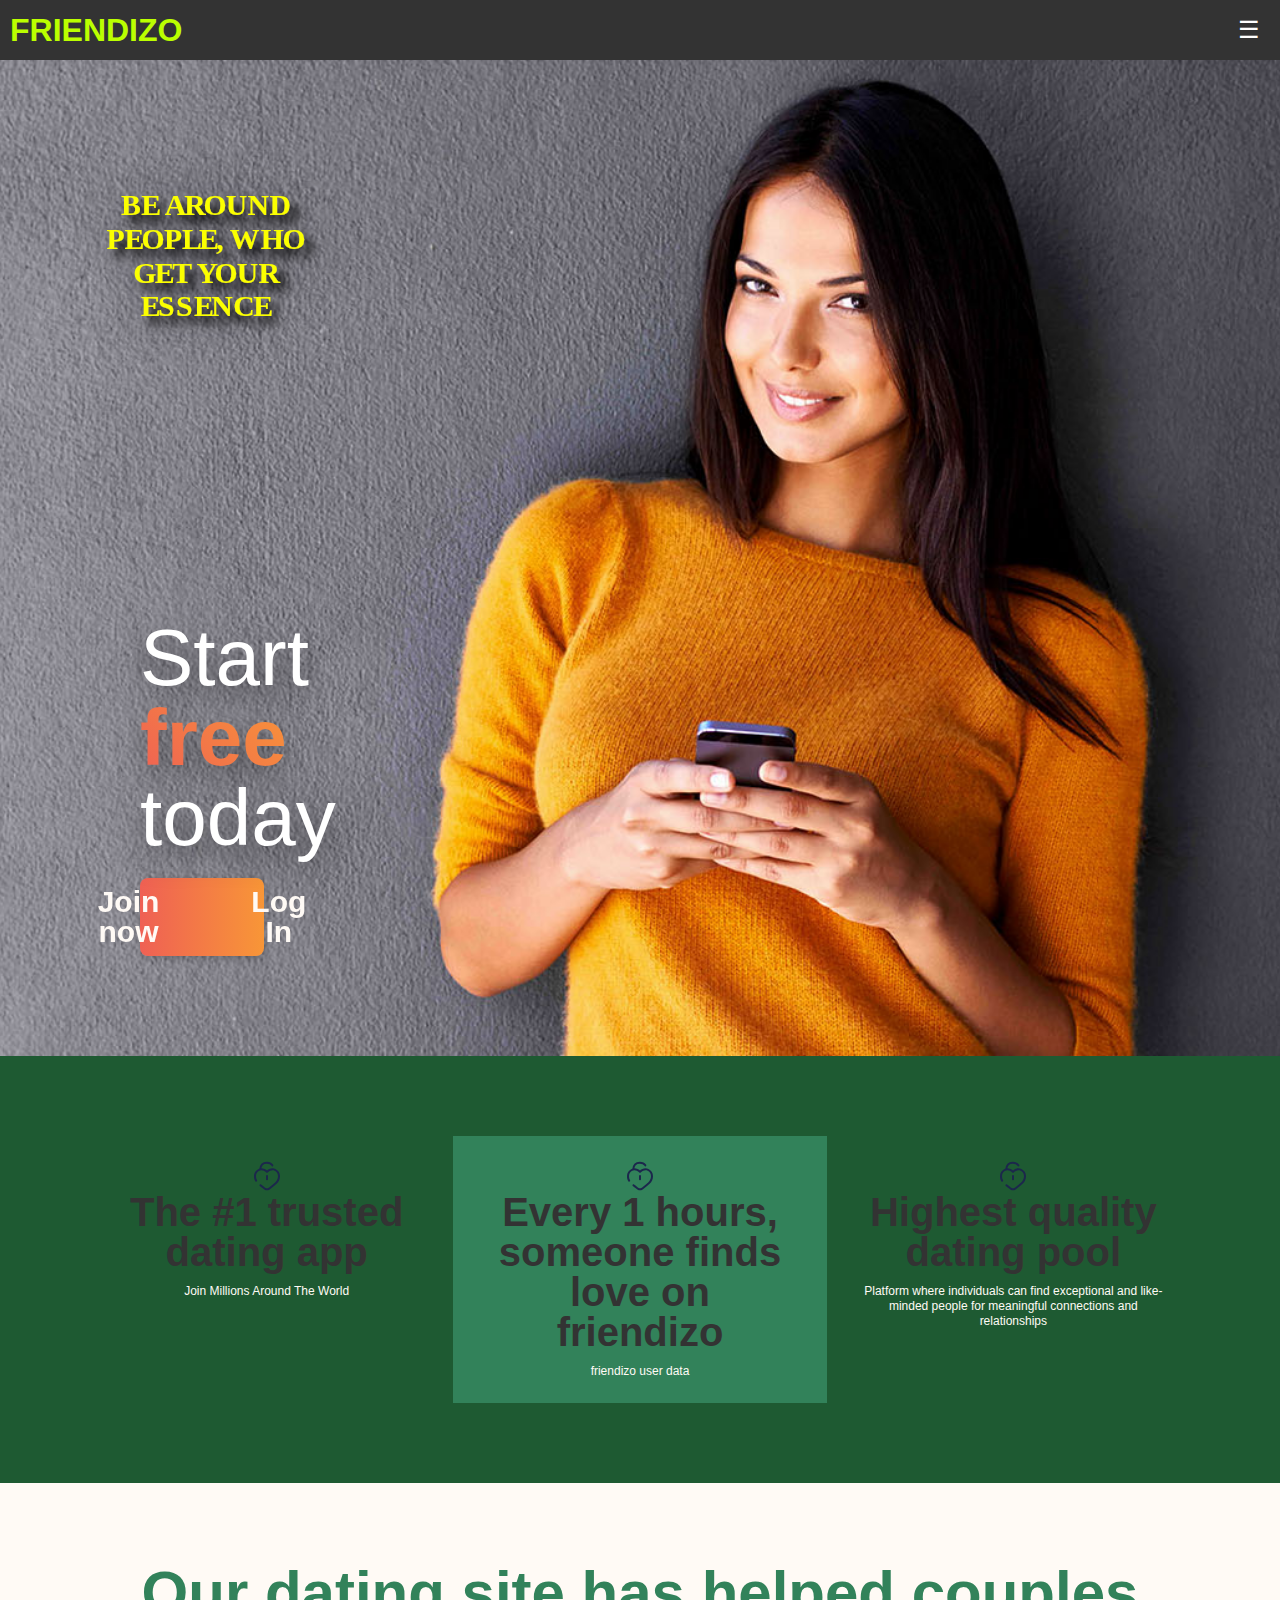
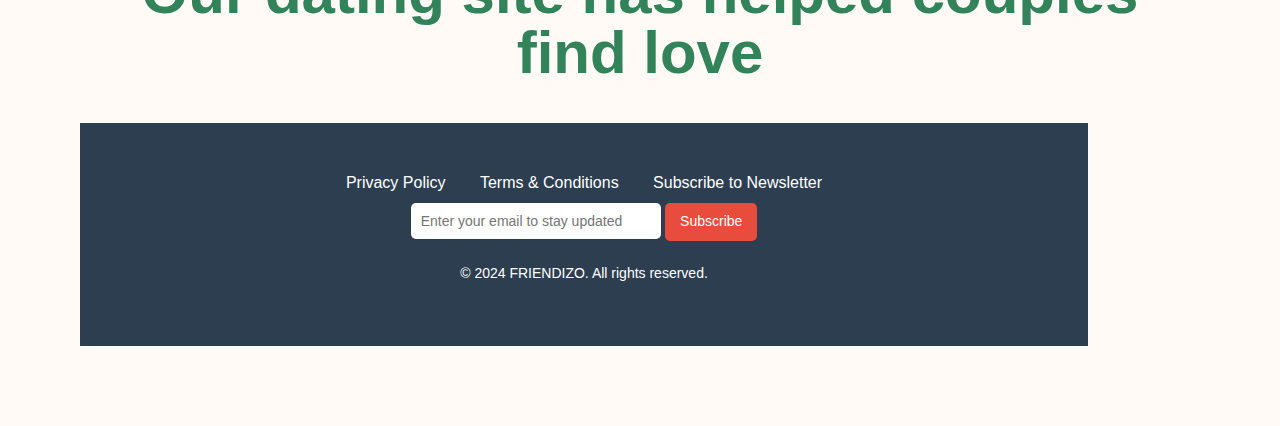
==== commit db93751c: "push" ====
--- a/index.html
+++ b/index.html
@@ -131,8 +131,8 @@
     <div id="menu" class="menu-container">
         
         <a href="index.html">Home</a>
-        <a href="Log-in-form.html">Log In</a>
-        <a href="Registration-form.html">Sign Up</a>
+        <a href="Pages/Log-in-form.html">Log In</a>
+        <a href="Pages/Registration-form.html">Sign Up</a>
 
     </div>
     <script>
@@ -190,8 +190,8 @@
                 Start <strong>free</strong> today
             </p>
             <div class="wp-block-button is-style-premium" style="display: flex; justify-content: center; gap: 20px;">
-                <a class="wp-block-button__link wp-element-button" href="Registration-form.html">Join now</a>
-                <a class="wp-block-button__link wp-element-button" href="Log-in-form.html">Log In</a>
+                <a class="wp-block-button__link wp-element-button" href="Pages/Registration-form.html">Join now</a>
+                <a class="wp-block-button__link wp-element-button" href="Pages/Log-in-form.html">Log In</a>
             </div>
         </div>
     </div>
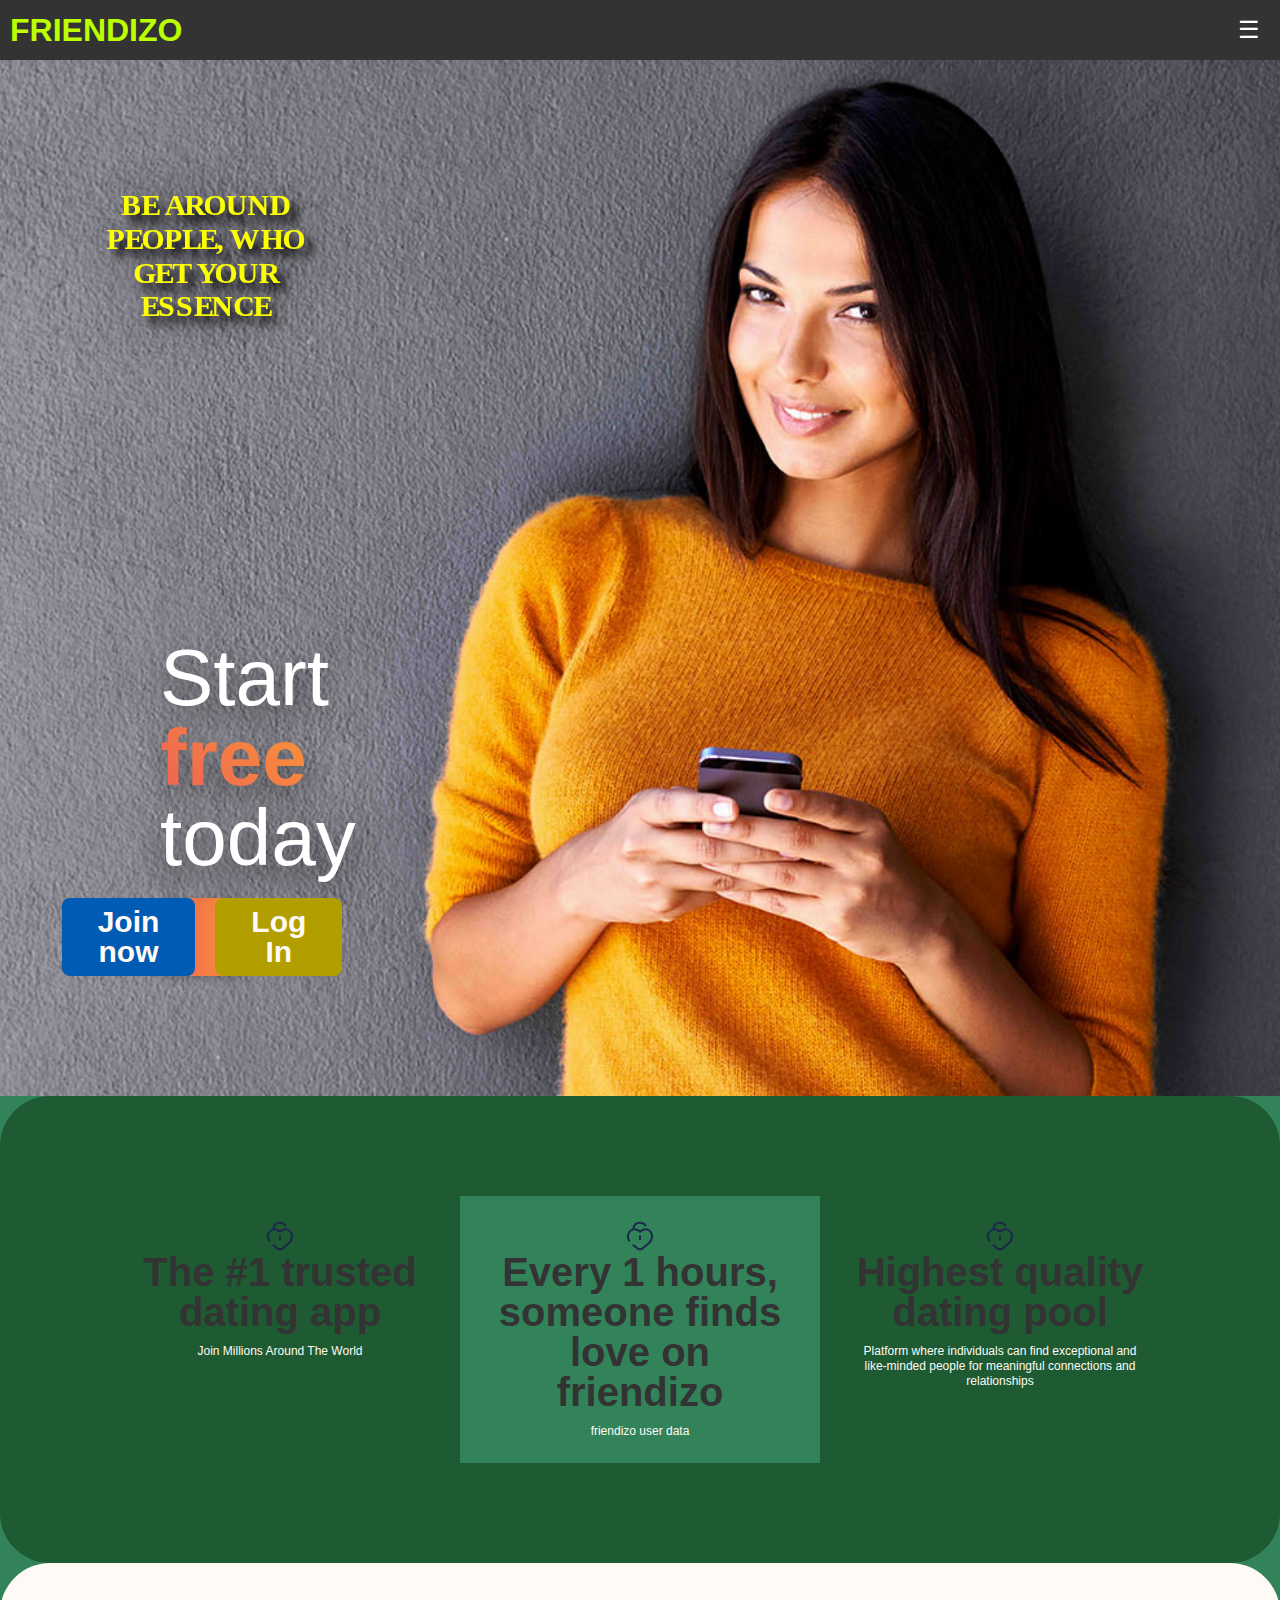
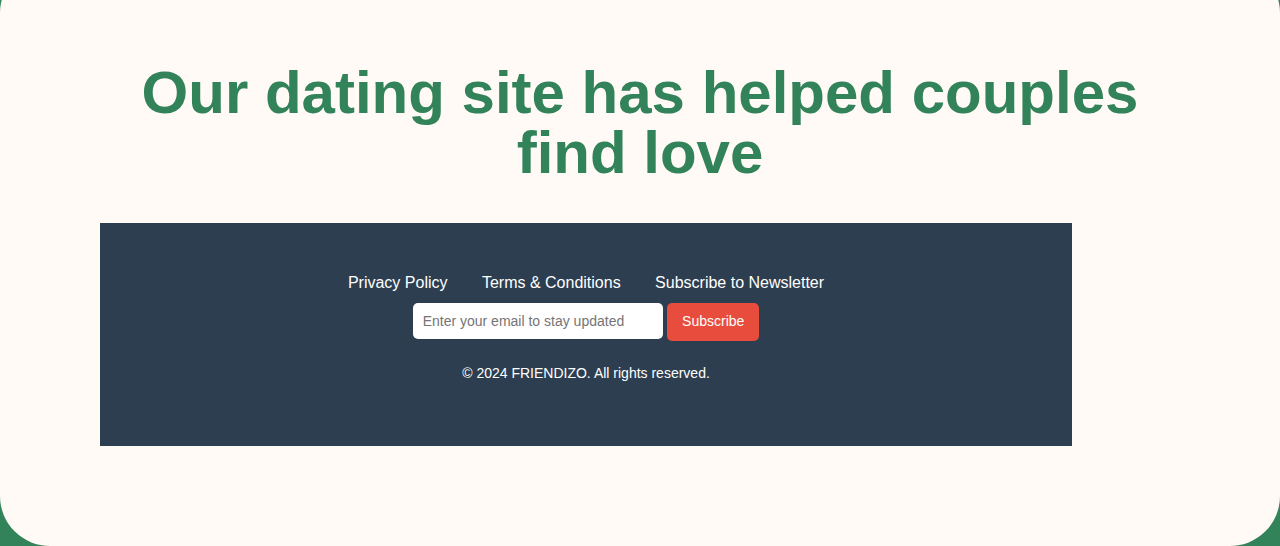
==== commit 9216b606: "all" ====
--- a/index.html
+++ b/index.html
@@ -4,7 +4,7 @@
 		<link rel="shortcut icon" href="images/favicon.svg" type="image/svg+xml">
 		<meta name="application-name" content="friendizo">
 		<meta name="theme-color" content="#32825a">
-				<link rel="alternate" href="https://www.friendizo.com" hreflang="en-US">			
+				<link rel="alternate" href="https://www.friendizo.com" hreflang="en-US">
 <!DOCTYPE html>
 <html lang="en">
 <head>
@@ -131,8 +131,8 @@
     <div id="menu" class="menu-container">
         
         <a href="index.html">Home</a>
-        <a href="Pages/Log-in-form.html">Log In</a>
-        <a href="Pages/Registration-form.html">Sign Up</a>
+        <a href="Pages/Log-in-form.php">Log In</a>
+        <a href="Pages/Registration-form.php">Sign Up</a>
 
     </div>
     <script>
@@ -190,8 +190,8 @@
                 Start <strong>free</strong> today
             </p>
             <div class="wp-block-button is-style-premium" style="display: flex; justify-content: center; gap: 20px;">
-                <a class="wp-block-button__link wp-element-button" href="Pages/Registration-form.html">Join now</a>
-                <a class="wp-block-button__link wp-element-button" href="Pages/Log-in-form.html">Log In</a>
+                <a class="wp-block-button__link wp-element-button" href="Pages/Registration-form.php">Join now</a>
+                <a class="wp-block-button__link wp-element-button" href="Pages/Log-in-form.php">Log In</a>
             </div>
         </div>
     </div>
@@ -302,11 +302,11 @@
                 </div>
                 <div class="footer-newsletter" id="newsletter">
                     <form action="#" method="post" class="newsletter-form">
-                        <input 
-                            type="email" 
-                            name="email" 
-                            placeholder="Enter your email to stay updated" 
-                            required 
+                        <input
+                            type="email"
+                            name="email"
+                            placeholder="Enter your email to stay updated"
+                            required
                             class="newsletter-input">
                         <button type="submit" class="newsletter-btn">Subscribe</button>
                     </form>
--- a/css/theme-friendizo.css
+++ b/css/theme-friendizo.css
@@ -72,8 +72,8 @@
     display: block;
     text-align: left;
     margin: 0 auto;
-    padding: 80px;
-    border-radius: 0px;
+    padding: 100px;
+    border-radius: 50px;
 }
 
 /* Heading styles */
@@ -88,9 +88,10 @@
 /* Buttons container styles */
 .wp-block-button.is-style-premium {
     display: flex;
-    justify-content: left;
-    gap: 10px;
+    justify-content: center;
+    gap: 40px; /* Maintain separation between buttons */
     margin-top: 20px;
+    flex-wrap:nowrap; /* Ensures buttons stay organized on smaller screens */
 }
 
 /* Button styles */
@@ -100,29 +101,38 @@
     text-decoration: none;
     font-size: 18px;
     font-weight: bold;
-    color: #ffffff;
-    background-color: #0073e6;
+    color: #f8eb00; /* Consistent text color */
     border-radius: 8px;
-    transition: background-color 0.3s ease, transform 0.2s ease;
-}
-
+    text-align: center;
+    transform: scale(1); /* Default scale */
+}
+
+/* Fixed background colors */
+.wp-block-button__link:first-child {
+    background-color: #005bb5; /* Blue color that was previously on hover */
+}
+
+.wp-block-button__link:last-child {
+    background-color: #b39e00; /* Golden color that was previously on hover */
+}
+
+/* Hover effects (optional scaling) */
 .wp-block-button__link:hover {
-    background-color: #005bb5;
-    transform: translateY(-2px);
-}
-
+    transform: scale(1.05); /* Subtle scaling effect */
+}
+
+/* Active states */
 .wp-block-button__link:active {
-    background-color: #004494;
-    transform: translateY(0);
-}
-
-/* Styling for specific links */
-.wp-block-button__link[href="Registration-form.html"] {
-    background-color: #28a745;
-}
-
-.wp-block-button__link[href="Log-in-form.html"] {
-    background-color: #abb817;
+    transform: translateY(2px); /* Slight downward motion on click */
+}
+
+/* Ensure separation on smaller screens */
+@media (max-width: 768px) {
+    .wp-block-button.is-style-premium {
+        gap: 20px; /* Reduced gap for smaller devices */
+    }
+}
+
 }
 
 
@@ -173,7 +183,7 @@
 
 /* Button hover effect */
 .btn:hover {
-    background-color: #0056b3;
+    background-color: #b39e00;
 }
 
 /* Form container padding */
@@ -189,3 +199,14 @@
     border: 2px solid #0099ff;
     border-radius: 5px;
 }
+
+
+body {
+    margin: 0;
+    font-family: Arial, sans-serif;
+    background-image: url('path-to-your-image.jpg'); /* Replace with the actual image path */
+    background-size: cover; /* Ensures the image covers the entire area */
+    background-position: top center; /* Aligns the image to the top and centers it horizontally */
+    background-repeat: no-repeat; /* Prevents the image from repeating */
+    background-attachment: fixed; /* Optional: Keeps the background fixed during scrolling */
+}
--- a/css/theme-friendizo.css
+++ b/css/theme-friendizo.css
@@ -72,8 +72,8 @@
     display: block;
     text-align: left;
     margin: 0 auto;
-    padding: 80px;
-    border-radius: 0px;
+    padding: 100px;
+    border-radius: 50px;
 }
 
 /* Heading styles */
@@ -88,9 +88,10 @@
 /* Buttons container styles */
 .wp-block-button.is-style-premium {
     display: flex;
-    justify-content: left;
-    gap: 10px;
+    justify-content: center;
+    gap: 40px; /* Maintain separation between buttons */
     margin-top: 20px;
+    flex-wrap:nowrap; /* Ensures buttons stay organized on smaller screens */
 }
 
 /* Button styles */
@@ -100,29 +101,38 @@
     text-decoration: none;
     font-size: 18px;
     font-weight: bold;
-    color: #ffffff;
-    background-color: #0073e6;
+    color: #f8eb00; /* Consistent text color */
     border-radius: 8px;
-    transition: background-color 0.3s ease, transform 0.2s ease;
-}
-
+    text-align: center;
+    transform: scale(1); /* Default scale */
+}
+
+/* Fixed background colors */
+.wp-block-button__link:first-child {
+    background-color: #005bb5; /* Blue color that was previously on hover */
+}
+
+.wp-block-button__link:last-child {
+    background-color: #b39e00; /* Golden color that was previously on hover */
+}
+
+/* Hover effects (optional scaling) */
 .wp-block-button__link:hover {
-    background-color: #005bb5;
-    transform: translateY(-2px);
-}
-
+    transform: scale(1.05); /* Subtle scaling effect */
+}
+
+/* Active states */
 .wp-block-button__link:active {
-    background-color: #004494;
-    transform: translateY(0);
-}
-
-/* Styling for specific links */
-.wp-block-button__link[href="Registration-form.html"] {
-    background-color: #28a745;
-}
-
-.wp-block-button__link[href="Log-in-form.html"] {
-    background-color: #abb817;
+    transform: translateY(2px); /* Slight downward motion on click */
+}
+
+/* Ensure separation on smaller screens */
+@media (max-width: 768px) {
+    .wp-block-button.is-style-premium {
+        gap: 20px; /* Reduced gap for smaller devices */
+    }
+}
+
 }
 
 
@@ -173,7 +183,7 @@
 
 /* Button hover effect */
 .btn:hover {
-    background-color: #0056b3;
+    background-color: #b39e00;
 }
 
 /* Form container padding */
@@ -189,3 +199,14 @@
     border: 2px solid #0099ff;
     border-radius: 5px;
 }
+
+
+body {
+    margin: 0;
+    font-family: Arial, sans-serif;
+    background-image: url('path-to-your-image.jpg'); /* Replace with the actual image path */
+    background-size: cover; /* Ensures the image covers the entire area */
+    background-position: top center; /* Aligns the image to the top and centers it horizontally */
+    background-repeat: no-repeat; /* Prevents the image from repeating */
+    background-attachment: fixed; /* Optional: Keeps the background fixed during scrolling */
+}
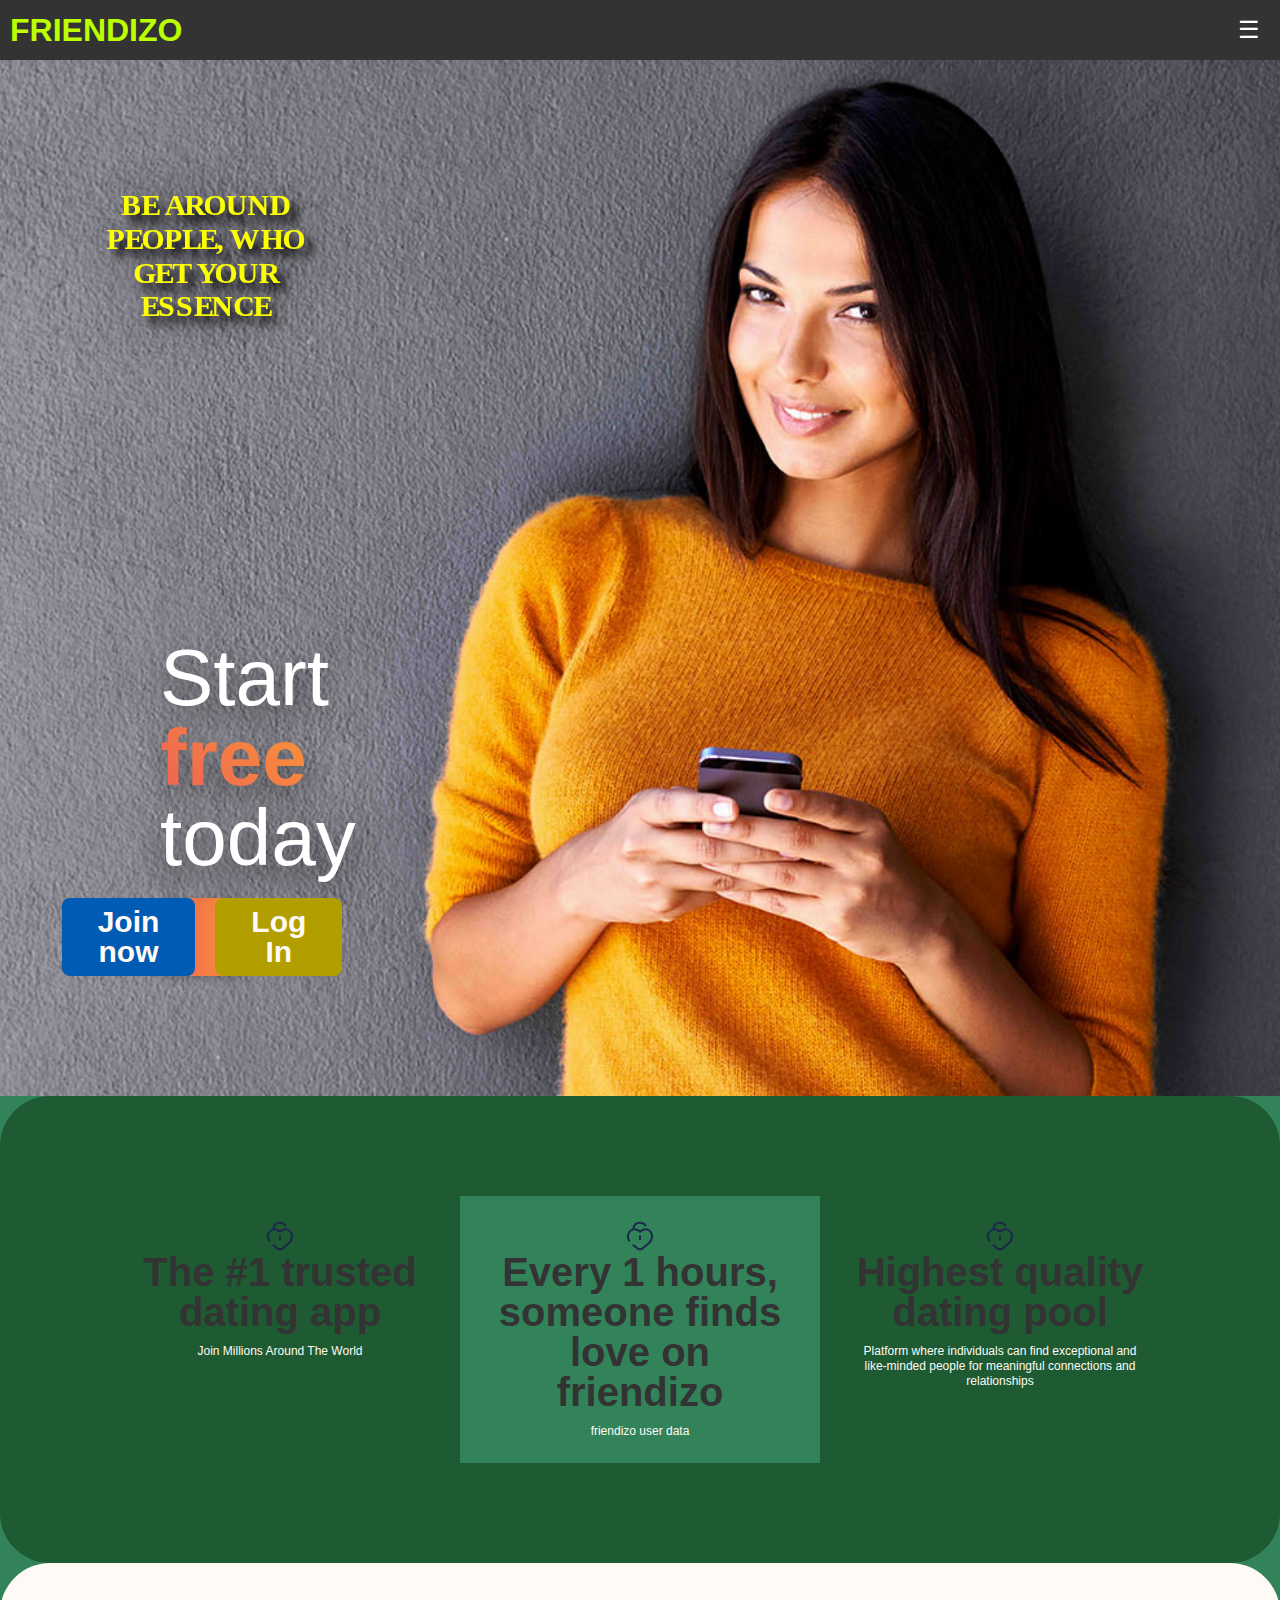
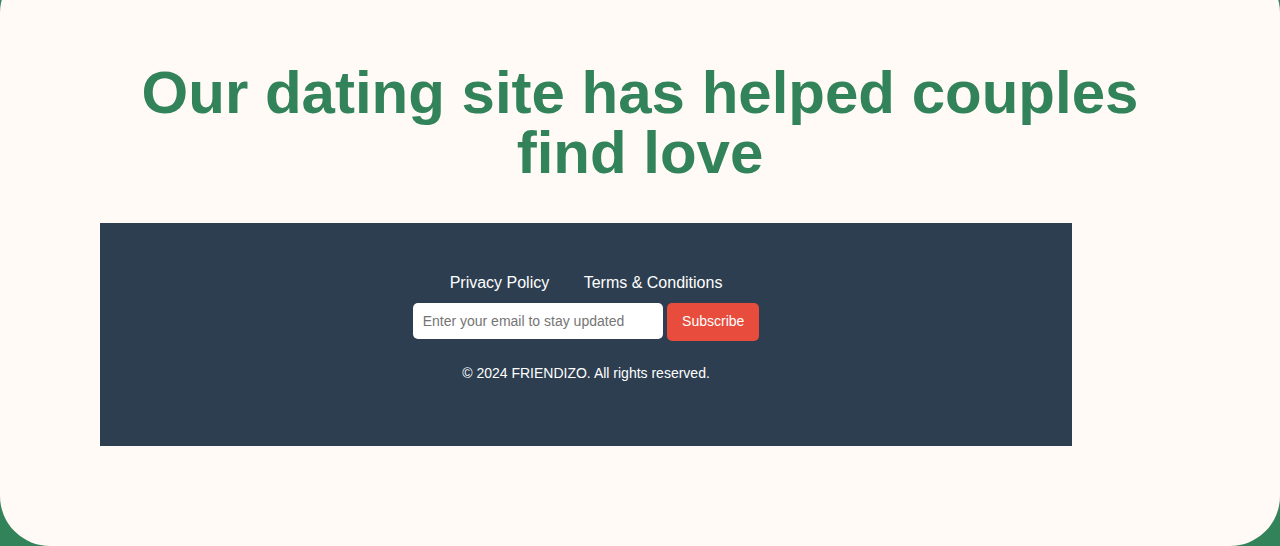
==== commit 201dfb24: "my change 2" ====
--- a/index.html
+++ b/index.html
@@ -131,8 +131,8 @@
     <div id="menu" class="menu-container">
         
         <a href="index.html">Home</a>
-        <a href="Pages/Log-in-form.php">Log In</a>
-        <a href="Pages/Registration-form.php">Sign Up</a>
+        <a href="/pages/Log-in-form.html">Log In</a>
+        <a href="/pages/Registration-form.html">Sign Up</a>
 
     </div>
     <script>
@@ -190,8 +190,8 @@
                 Start <strong>free</strong> today
             </p>
             <div class="wp-block-button is-style-premium" style="display: flex; justify-content: center; gap: 20px;">
-                <a class="wp-block-button__link wp-element-button" href="Pages/Registration-form.php">Join now</a>
-                <a class="wp-block-button__link wp-element-button" href="Pages/Log-in-form.php">Log In</a>
+                <a class="wp-block-button__link wp-element-button" href="/pages/Registration-form.html">Join now</a>
+                <a class="wp-block-button__link wp-element-button" href="/pages/Log-in-form.html">Log In</a>
             </div>
         </div>
     </div>
@@ -296,9 +296,8 @@
         <footer class="footer">
             <div class="footer-container">
                 <div class="footer-links">
-                    <a href="privacy-policy.html">Privacy Policy</a>
-                    <a href="terms-and-conditions.html">Terms & Conditions</a>
-                    <a href="#newsletter">Subscribe to Newsletter</a>
+                    <a href="/pages/privacy-policy.html">Privacy Policy</a>
+                    <a href="/pages/terms-and-conditions.html">Terms & Conditions</a>
                 </div>
                 <div class="footer-newsletter" id="newsletter">
                     <form action="#" method="post" class="newsletter-form">
